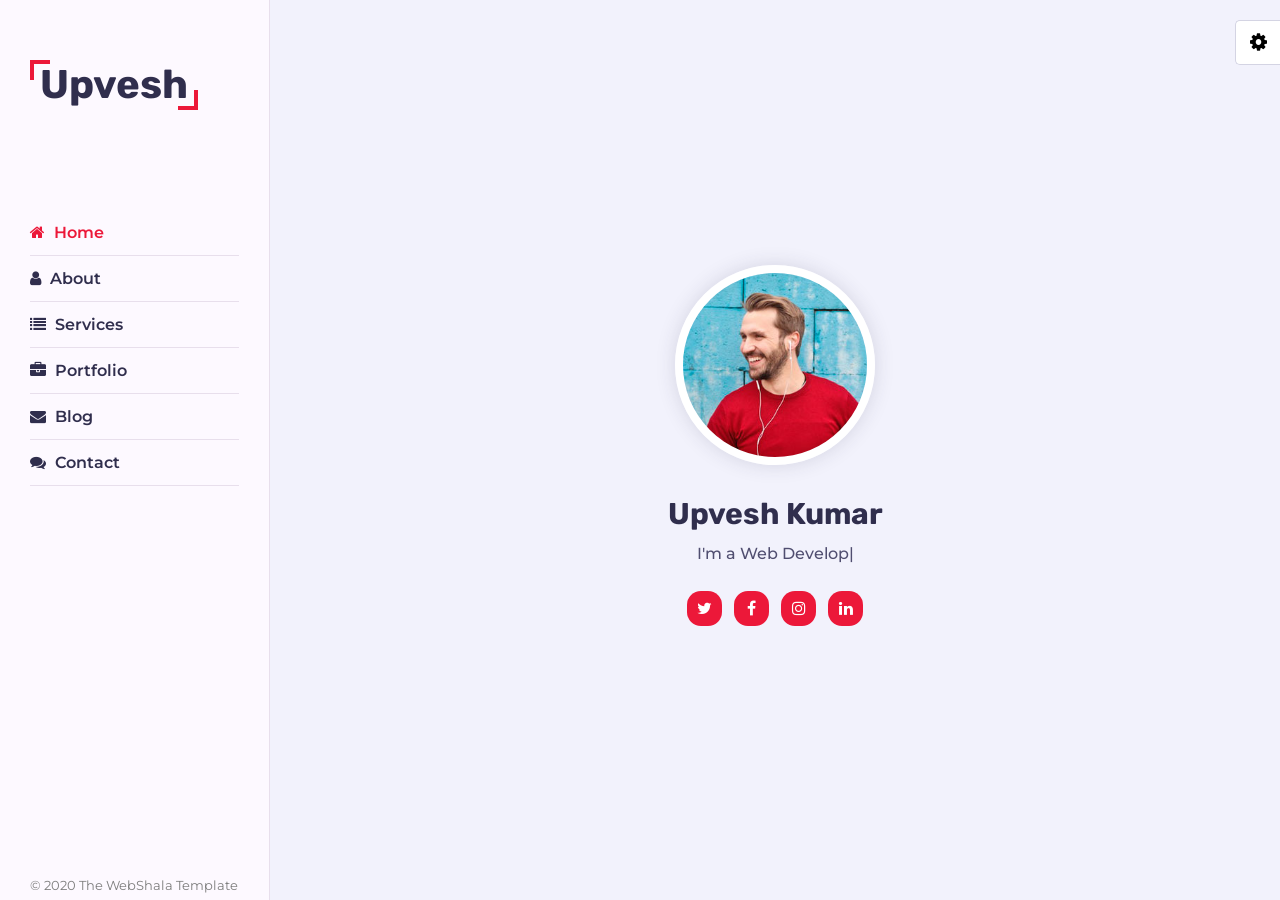
==== index.html @ 9216bc29 "merging in new changes" ====
<!DOCTYPE html>
<html lang="pt-br">

<head>
  <title>Personal Portfolio Template</title>
  <meta charset="utf-8">
  <meta name="viewport" content="width=device-width, initial-scale=1">
  <!-- Template css Files -->
  <link rel="stylesheet" href="css/style.css" type="text/css">

  <!-- Live Style Switcher - Demo Only -->
  <link rel="stylesheet" class="alternate-style" title="pink" href="css/skins/pink.css" type="text/css">
  <link rel="stylesheet" class="alternate-style" title="blue" href="css/skins/blue.css" type="text/css" disabled>
  <link rel="stylesheet" class="alternate-style" title="green" href="css/skins/green.css" type="text/css" disabled>
  <link rel="stylesheet" class="alternate-style" title="orange" href="css/skins/orange.css" type="text/css" disabled>
  <link rel="stylesheet" class="alternate-style" title="yellow" href="css/skins/yellow.css" type="text/css" disabled>
  <link rel="stylesheet" href="css/styleSwitcher.css" type="text/css">
</head>

<body>

  <!-- Preloader -->
  <div class="preloader">
    <div class="loader">

    </div>
  </div>
  <!-- Preloader End -->

  <!-- Main Container -->
  <div class="main-container">
    <!-- Aside -->
    <div class="aside">
      <!-- Nav Toggler Btn -->
      <div class="nav-toggler">
        <span></span>
      </div>
      <div class="aside-inner">
        <!-- Logo -->
        <div class="logo">
          <a href="#">Upvesh</a>
        </div>
        <!-- Nav -->
        <ul class="nav">
          <li><a href="#home" class="active"><i class="fa fa-home"></i> Home</a></li>
          <li><a href="#about"><i class="fa fa-user"></i> About</a></li>
          <li><a href="#services"><i class="fa fa-list"></i> Services</a></li>
          <li><a href="#portfolio"><i class="fa fa-briefcase"></i> Portfolio</a></li>
          <li><a href="#blog"><i class="fa fa-envelope"></i> Blog</a></li>
          <li><a href="#contact"><i class="fa fa-comments"></i> Contact</a></li>
        </ul>
        <!-- Copyright -->
        <div class="copyright-text">
          &copy; 2020 The WebShala Template
        </div>
      </div>
    </div>
    <!-- Aside End -->
    <!-- Main Content -->
    <div class="main-content">

      <!-- Home Section -->
      <section class="home section active" id="home">
        <div class="container">
          <div class="intro">
            <img src="images/about.jpg" alt="profile" class="shadow-dark">
            <h1>Upvesh Kumar</h1>
            <span class="iTyped"></span>
            <div class="social-links">
              <a href="#"><i class="fa fa-twitter"></i></a>
              <a href="#"><i class="fa fa-facebook"></i></a>
              <a href="#"><i class="fa fa-instagram"></i></a>
              <a href="#"><i class="fa fa-linkedin"></i></a>
            </div>
          </div>
        </div>
      </section>
      <!-- Home Section End -->

      <!-- About Section -->
      <section class="about section" id="about">
        <div class="container">
          <div class="row">
            <div class="section-title padd-15">
              <h2>About Me</h2>
            </div>
          </div>
          <div class="row">
            <div class="about-content padd-15">
              <div class="row">
                <div class="about-text padd-15">
                  <h3>I'm Upvesh Kumar and <span>Web Developer</span></h3>
                  <p>Hi! My name is Upvesh Kumar. I am a Web Developer, and I'm very passionate and dedicated
                    to my work. With 10 years experience as a professional Web developer, I have acquired the skills and knowledge necessary to make your project a success. I enjoy every step of the design process, from discussion and collaboration. </p>
                </div>
              </div>
              <div class="row">
                <div class="personal-info padd-15">
                  <div class="row">
                    <div class="info-item padd-15">
                      <p>Birthday : <span>5 June 1992</span></p>
                    </div>
                    <div class="info-item padd-15">
                      <p>Age : <span>28</span></p>
                    </div>
                    <div class="info-item padd-15">
                      <p>Website : <span>www.domain.com</span></p>
                    </div>
                    <div class="info-item padd-15">
                      <p>Email : <span>info@gmail.com</span></p>
                    </div>
                    <div class="info-item padd-15">
                      <p>Degree : <span>M.Tech</span></p>
                    </div>
                    <div class="info-item padd-15">
                      <p>Phone : <span>+91 8800 000 000</span></p>
                    </div>
                    <div class="info-item padd-15">
                      <p>City : <span>Mumbai</span></p>
                    </div>
                    <div class="info-item padd-15">
                      <p>Freelance : <span>Available</span></p>
                    </div>
                  </div>
                  <div class="row">
                    <div class="buttons padd-15">
                      <a href="#" class="btn">Download Cv</a>
                      <a href="#contact" data-section-index="1" class="btn hire-me">Hire me</a>
                    </div>
                  </div>
                </div>
                <div class="skills padd-15">
                  <div class="row">
                    <div class="skill-item padd-15">
                      <h5>Javascript</h5>
                      <div class="progress">
                        <div class="progress-in" style="width: 76%;"></div>
                        <div class="skill-porcent">
                          76%
                        </div>
                      </div>
                    </div>
                    <div class="skill-item padd-15">
                      <h5>Wordpress</h5>
                      <div class="progress">
                        <div class="progress-in" style="width: 90%;"></div>
                        <div class="skill-porcent">
                          90%
                        </div>
                      </div>
                    </div>
                    <div class="skill-item padd-15">
                      <h5>Java</h5>
                      <div class="progress">
                        <div class="progress-in" style="width: 80%;"></div>
                        <div class="skill-porcent">
                          80%
                        </div>
                      </div>
                    </div>
                    <div class="skill-item padd-15">
                      <h5>Bootstrap</h5>
                      <div class="progress">
                        <div class="progress-in" style="width: 60%;"></div>
                        <div class="skill-porcent">
                          60%
                        </div>
                      </div>
                    </div>
                  </div>
                </div>
              </div>

              <div class="row">
                <div class="education padd-15">
                  <h3 class="title">Education</h3>
                  <div class="row">
                    <div class="timeline-box padd-15">
                      <div class="timeline shadow-dark">
                        <!-- timeline Item -->
                        <div class="timeline-item">
                          <div class="circle-dot"></div>
                          <h6 class="timeline-date"><i class="fa fa-calendar"></i> 2013 - 2015</h6>
                          <h4 class="timeline-title">Master In Computer Science</h4>
                          <p class="timeline-text">Lorem ipsum dolor sit amet, consectetur adipiscing elit. Quisque scelerisque diam non
                            nisi semper, et elementum lorem ornare.</p>
                        </div>
                        <!-- timeline Item End -->
                        <!-- timeline Item -->
                        <div class="timeline-item">
                          <div class="circle-dot"></div>
                          <h6 class="timeline-date"><i class="fa fa-calendar"></i> 2011 - 2013</h6>
                          <h4 class="timeline-title">Studied At Delhi University</h4>
                          <p class="timeline-text">Lorem ipsum dolor sit amet, consectetur adipiscing elit. Quisque scelerisque diam non
                            nisi semper, et elementum lorem ornare.</p>
                        </div>
                        <!-- timeline Item End -->
                        <!-- timeline Item -->
                        <div class="timeline-item">
                          <div class="circle-dot"></div>
                          <h6 class="timeline-date"><i class="fa fa-calendar"></i> 2008 - 2011</h6>
                          <h4 class="timeline-title">Bachelor Degree</h4>
                          <p class="timeline-text">Lorem ipsum dolor sit amet, consectetur adipiscing elit. Quisque scelerisque diam non
                            nisi semper, et elementum lorem ornare.</p>
                        </div>
                        <!-- timeline Item End -->
                      </div>
                    </div>
                  </div>
                </div>
                <div class="experience padd-15">
                  <h3 class="title">Experience</h3>
                  <div class="row">
                    <div class="timeline-box padd-15">
                      <div class="timeline shadow-dark">
                        <!-- timeline Item -->
                        <div class="timeline-item">
                          <div class="circle-dot"></div>
                          <h6 class="timeline-date"><i class="fa fa-calendar"></i> 2013 - 2015</h6>
                          <h4 class="timeline-title">Backend Developer</h4>
                          <p class="timeline-text">Lorem ipsum dolor sit amet, consectetur adipiscing elit. Quisque scelerisque diam non
                            nisi semper, et elementum lorem ornare.</p>
                        </div>
                        <!-- timeline Item End -->
                        <!-- timeline Item -->
                        <div class="timeline-item">
                          <div class="circle-dot"></div>
                          <h6 class="timeline-date"><i class="fa fa-calendar"></i> 2011 - 2013</h6>
                          <h4 class="timeline-title">Frontend Developer</h4>
                          <p class="timeline-text">Lorem ipsum dolor sit amet, consectetur adipiscing elit. Quisque scelerisque diam non
                            nisi semper, et elementum lorem ornare.</p>
                        </div>
                        <!-- timeline Item End -->
                        <!-- timeline Item -->
                        <div class="timeline-item">
                          <div class="circle-dot"></div>
                          <h6 class="timeline-date"><i class="fa fa-calendar"></i> 2008 - 2011</h6>
                          <h4 class="timeline-title">Graphic Designer</h4>
                          <p class="timeline-text">Lorem ipsum dolor sit amet, consectetur adipiscing elit. Quisque scelerisque diam non
                            nisi semper, et elementum lorem ornare.</p>
                        </div>
                        <!-- timeline Item End -->
                      </div>
                    </div>
                  </div>
                </div>
              </div>

            </div>
          </div>
        </div>
      </section>
      <!-- About Section End -->

      <!-- Service Section -->
      <section class="service section" id="services">
        <div class="container">
          <div class="row">
            <div class="section-title padd-15">
              <h2>Services</h2>
            </div>
          </div>
          <div class="row">
            <!-- Service item -->
            <div class="service-item padd-15">
              <div class="service-item-inner">
                <div class="icon"><i class="fa fa-laptop"></i></div>
                <h4>Web Design</h4>
                <p>Lorem Ipsum is simply dummy text of the printing and typesetting industry Lorem Ipsum.</p>
              </div>
            </div>
            <!-- Service item End -->
            <!-- Service item -->
            <div class="service-item padd-15">
              <div class="service-item-inner">
                <div class="icon"><i class="fa fa-photo"></i></div>
                <h4>Photography</h4>
                <p>Lorem Ipsum is simply dummy text of the printing and typesetting industry Lorem Ipsum.</p>
              </div>
            </div>
            <!-- Service item End -->
            <!-- Service item -->
            <div class="service-item padd-15">
              <div class="service-item-inner">
                <div class="icon"><i class="fa fa-code"></i></div>
                <h4>Web Development</h4>
                <p>Lorem Ipsum is simply dummy text of the printing and typesetting industry Lorem Ipsum.</p>
              </div>
            </div>
            <!-- Service item End -->
            <!-- Service item -->
            <div class="service-item padd-15">
              <div class="service-item-inner">
                <div class="icon"><i class="fa fa-film"></i></div>
                <h4>Video Editing</h4>
                <p>Lorem Ipsum is simply dummy text of the printing and typesetting industry Lorem Ipsum.</p>
              </div>
            </div>
            <!-- Service item End -->
            <!-- Service item -->
            <div class="service-item padd-15">
              <div class="service-item-inner">
                <div class="icon"><i class="fa fa-rocket"></i></div>
                <h4>Seo Optimization</h4>
                <p>Lorem Ipsum is simply dummy text of the printing and typesetting industry Lorem Ipsum.</p>
              </div>
            </div>
            <!-- Service Item End -->
            <!-- Service Item -->
            <div class="service-item padd-15">
              <div class="service-item-inner">
                <div class="icon"><i class="fa fa-paint-brush"></i></div>
                <h4>Logo Design</h4>
                <p>Lorem Ipsum is simply dummy text of the printing and typesetting industry Lorem Ipsum.</p>
              </div>
            </div>
            <!-- Service item End -->
          </div>
        </div>
      </section>
      <!-- Service Section End -->

      <!-- Portfolio Section -->
      <section class="portfolio section" id="portfolio">
        <div class="container">
          <div class="row">
            <div class="section-title padd-15">
              <h2>Portfolio</h2>
            </div>
          </div>
          <div class="row">
            <div class="portfolio-filter padd-15">
              <button type="button" class="active" data-filter="all">All</button>
              <button type="button" data-filter="web-design">Web Design</button>
              <button type="button" data-filter="photography">Photography</button>
              <button type="button" data-filter="wordpress">Wordpress</button>
            </div>
          </div>
          <div class="row">
            <!-- Portfolio Item -->
            <div class="portfolio-item padd-15" data-category="web-design">
              <div class="portfolio-item-inner shadow-dark">
                <div class="portfolio-img">
                  <img src="images/portfolio/1.jpg" alt="Web Design">
                </div>
                <div class="portfolio-info">
                  <h4>Web Design</h4>
                  <div class="icon">
                    <i class="fa fa-search"></i>
                  </div>
                </div>
              </div>
            </div>
            <!-- Portfolio Item End -->
            <!-- Portfolio Item -->
            <div class="portfolio-item padd-15" data-category="photography">
              <div class="portfolio-item-inner shadow-dark">
                <div class="portfolio-img">
                  <img src="images/portfolio/2.jpg" alt="Photography">
                </div>
                <div class="portfolio-info">
                  <h4>Photography</h4>
                  <div class="icon">
                    <i class="fa fa-search"></i>
                  </div>
                </div>
              </div>
            </div>
            <!-- Portfolio Item End -->
            <!-- Portfolio Item -->
            <div class="portfolio-item padd-15" data-category="wordpress">
              <div class="portfolio-item-inner shadow-dark">
                <div class="portfolio-img">
                  <img src="images/portfolio/3.jpg" alt="Wordpress">
                </div>
                <div class="portfolio-info">
                  <h4>Wordpress</h4>
                  <div class="icon">
                    <i class="fa fa-search"></i>
                  </div>
                </div>
              </div>
            </div>
            <!-- Portfolio Item End -->
            <!-- Portfolio Item -->
            <div class="portfolio-item padd-15" data-category="web-design">
              <div class="portfolio-item-inner shadow-dark">
                <div class="portfolio-img">
                  <img src="images/portfolio/4.jpg" alt="portfolio">
                </div>
                <div class="portfolio-info">
                  <h4>Web Design</h4>
                  <div class="icon">
                    <i class="fa fa-search"></i>
                  </div>
                </div>
              </div>
            </div>
            <!-- Portfolio Item End -->
            <!-- Portfolio Item -->
            <div class="portfolio-item padd-15" data-category="wordpress">
              <div class="portfolio-item-inner shadow-dark">
                <div class="portfolio-img">
                  <img src="images/portfolio/5.jpg" alt="Wordpress">
                </div>
                <div class="portfolio-info">
                  <h4>Wordpress</h4>
                  <div class="icon">
                    <i class="fa fa-search"></i>
                  </div>
                </div>
              </div>
            </div>
            <!-- Portfolio Item End -->
            <!-- Portfolio Item -->
            <div class="portfolio-item padd-15" data-category="photography">
              <div class="portfolio-item-inner shadow-dark">
                <div class="portfolio-img">
                  <img src="images/portfolio/6.jpg" alt="Wordpress">
                </div>
                <div class="portfolio-info">
                  <h4>Photography</h4>
                  <div class="icon">
                    <i class="fa fa-search"></i>
                  </div>
                </div>
              </div>
            </div>
            <!-- Portfolio Item End -->
          </div>
        </div>
      </section>
      <!-- Portfolio Section End -->

      <!-- Blog Section -->
      <section class="blog section" id="blog">
        <div class="container">
          <div class="row">
            <div class="section-title padd-15">
              <h2>Latest Blog</h2>
            </div>
          </div>
          <div class="row">
            <!-- Blog Item -->
            <div class="blog-item padd-15">
              <div class="blog-item-inner shadow-dark">
                <div class="blog-img">
                  <img src="images/blog/1.jpg" alt="">
                  <div class="blog-date">
                    4 jun 2020
                  </div>
                </div>
                <div class="blog-info">
                  <h4 class="blog-title">Responsive Web Design</h4>
                  <p class="blog-description">Lorem ipsum dolor sit amet, consectetur adipisicing elit. Dolore, porro rem quod illo
                    quam, eum alias id, repellendus magni, quas.</p>
                  <p class="blog-tags">Tags : <a href="#">Html</a> , <a href="#">css</a></p>
                </div>
              </div>
            </div>
            <!-- Blog Item End -->
            <!-- Blog Item -->
            <div class="blog-item padd-15">
              <div class="blog-item-inner shadow-dark">
                <div class="blog-img">
                  <img src="images/blog/2.jpg" alt="">
                  <div class="blog-date">
                    4 jun 2020
                  </div>
                </div>
                <div class="blog-info">
                  <h4 class="blog-title">Creative Slideshow</h4>
                  <p class="blog-description">Lorem ipsum dolor sit amet, consectetur adipisicing elit. Dolore, porro rem quod illo
                    quam, eum alias id, repellendus magni, quas.</p>
                  <p class="blog-tags">Tags : <a href="#">Html</a> , <a href="#">Javascript</a></p>
                </div>
              </div>
            </div>
            <!-- Blog Item End -->
            <!-- Blog Item -->
            <div class="blog-item padd-15">
              <div class="blog-item-inner shadow-dark">
                <div class="blog-img">
                  <img src="images/blog/3.jpg" alt="">
                  <div class="blog-date">
                    4 jun 2020
                  </div>
                </div>
                <div class="blog-info">
                  <h4 class="blog-title">Image Gallery Lightbox</h4>
                  <p class="blog-description">Lorem ipsum dolor sit amet, consectetur adipisicing elit. Dolore, porro rem quod illo
                    quam, eum alias id, repellendus magni, quas.</p>
                  <p class="blog-tags">Tags : <a href="#">Javascript</a></p>
                </div>
              </div>
            </div>
            <!-- Blog Item End -->
          </div>
        </div>
      </section>
      <!-- Blog Section End -->

      <!-- Contact Section -->
      <section class="contact section" id="contact">
        <div class="container">
          <div class="row">
            <div class="section-title padd-15">
              <h2>Contact Me</h2>
            </div>
          </div>
          <div class="row">
            <!-- contact-info-item  -->
            <div class="contact-info-item padd-15">
              <div class="icon">
                <i class="fa fa-phone"></i>
                <h4>Call Us On</h4>
                <p>+91 8800 000 000</p>
              </div>
            </div>
            <!-- contact-info-item end -->
            <!-- contact-info-item  -->
            <div class="contact-info-item padd-15">
              <div class="icon">
                <i class="fa fa-map-marker"></i>
                <h4>Office</h4>
                <p>44 Street, New Delhi, India</p>
              </div>
            </div>
            <!-- contact-info-item end -->
            <!-- contact-info-item  -->
            <div class="contact-info-item padd-15">
              <div class="icon">
                <i class="fa fa-envelope"></i>
                <h4>Email</h4>
                <p>info@gmail.com</p>
              </div>
            </div>
            <!-- contact-info-item end -->
          </div>

          <!-- Contact Form -->
          <div class="row">
            <form action="#" class="contact-form padd-15">
              <div class="row">
                <div class="form-item col-6 padd-15">
                  <div class="form-group">
                    <input type="text" name="" class="form-control" placeholder="Name*">
                  </div>
                </div>
                <div class="form-item col-6 padd-15">
                  <div class="form-group">
                    <input type="email" name="" class="form-control" placeholder="Email*">
                  </div>
                </div>
              </div>
              <div class="row">
                <div class="form-item col-12 padd-15">
                  <div class="form-group">
                    <input type="text" name="" class="form-control" placeholder="Subject*">
                  </div>
                </div>
              </div>
              <div class="row">
                <div class="form-item col-12 padd-15">
                  <div class="form-group">
                    <textarea class="form-control" name="" placeholder="Your Message..."></textarea>
                  </div>
                </div>
              </div>
              <div class="row">
                <div class="col-12 padd-15">
                  <button type="submit" class="btn">Send Message</button>
                </div>
              </div>
            </form>
          </div>
          <!-- Contact Form End -->
        </div>
      </section>
      <!-- Contact Section End -->

    </div>
    <!-- Main Content End -->
  </div>
  <!-- Main Container End -->

  <!-- Lightbox -->
  <div class="lightbox">
    <div class="lightbox-content">
      <div class="lightbox-close">&times;</div>
      <img src="" alt="" onclick="nextItem()" class="lightbox-img">
      <div class="lightbox-caption">
        <div class="caption-text"></div>
        <div class="caption-counter"></div>
      </div>
    </div>
    <div class="lightbox-controls">
      <div class="prev-item" onclick="prevItem()"><i class="fa fa-angle-left"></i></div>
      <div class="next-item" onclick="nextItem()"><i class="fa fa-angle-right"></i></div>
    </div>
  </div>
  <!-- Lightbox End -->

  <!-- Live Style Switcher - Demo Only -->
  <div class="style-switcher">
    <div class="toggle-style-switcher">
      <i class="fa fa-cog fa-spin"></i>
    </div>
    <h5>Style Switcher</h5>
    <ul>
      <li><a href="javascript:void(0);" title="pink" style="background-color: #ec1839;" onclick="setActiveStyle('pink')"></a></li>
      <li><a href="javascript:void(0);" title="blue" style="background-color: #2196f3;" onclick="setActiveStyle('blue')"></a></li>
      <li><a href="javascript:void(0);" title="orange" style="background-color: #fa5b0f;" onclick="setActiveStyle('orange')"></a></li>
      <li><a href="javascript:void(0);" title="yellow" style="background-color: #ffb400;" onclick="setActiveStyle('yellow')"></a></li>
      <li><a href="javascript:void(0);" title="green" style="background-color: #72b626;" onclick="setActiveStyle('green')"></a></li>
    </ul>
    <h5>Body Skin</h5>
    <label>
      <input type="radio" class="body-skin" name="body-skin" value="light" checked="true"> Light
    </label>
    <label>
      <input type="radio" class="body-skin" name="body-skin" value="dark"> Dark
    </label>
  </div>
  <!-- Live Style Switcher - Demo Only End -->

  <!-- Plugins -->
  <script src="js/ityped.min.js"></script>
  <!-- Template js -->
  <script src="js/script.js"></script>
  <!-- Live Style Js - Demo Only -->
  <script src="js/styleSwitcher.js"></script>
</body>

</html>
---- css/style.css ----
/*Font Awesome Free Icon*/
@import url("https://stackpath.bootstrapcdn.com/font-awesome/4.7.0/css/font-awesome.min.css");
/*Google fonts*/
@import url('https://fonts.googleapis.com/css?family=Montserrat:400,500,600,700&display=swap');
@import url('https://fonts.googleapis.com/css?family=Rubik:500,700,900&display=swap');

/* General Style */
body {
    margin: 0;
    line-height: 1.5;
    font-size: 16px;
    font-family: 'Montserrat', sans-serif;
    font-weight: 400;
}

* {
    margin: 0;
    padding: 0;
    outline: none;
    text-decoration: none;
    box-sizing: border-box;
}

::before,
::after {
    box-sizing: border-box;
}

input,
textarea,
select {
    font-family: 'Montserrat', sans-serif;
}

.section {
    background-color: #f2f2fc;
    min-height: 100vh;
    display: block;
    padding: 0 30px;
    position: fixed;
    left: 270px;
    top: 0;
    right: 0;
    bottom: 0;
    z-index: 0;
    overflow-x: hidden;
    overflow-y: auto;
    opacity: 1;
    transition: all 0.3s ease;
    -webkit-transition: all 0.3s ease;
}

.section.active {
    opacity: 1;
    z-index: 2;
    animation: slideSection 1s ease;
    -webkit-animation: slideSection 1s ease;
    -moz-animation: slideSection 1s ease;
    -o-animation: slideSection 1s ease;
}

.section.back-section {
    z-index: 1;
}

@keyframes slideSection {
    0% {
        transform: translateX(100%);
        -webkit-transform: translateX(100%);
        -moz-transform: translateX(100%);
        -o-transform: translateX(100%);
    }

    100% {
        transform: translateX(0%);
        -webkit-transform: translateX(0%);
        -moz-transform: translateX(0%);
        -o-transform: translateX(0%);
    }
}

@-webkit-keyframes slideSection {
    0% {
        transform: translateX(100%);
        -webkit-transform: translateX(100%);
        -moz-transform: translateX(100%);
        -o-transform: translateX(100%);
    }

    100% {
        transform: translateX(0%);
        -webkit-transform: translateX(0%);
        -moz-transform: translateX(0%);
        -o-transform: translateX(0%);
    }
}

@-moz-keyframes slideSection {
    0% {
        transform: translateX(100%);
        -webkit-transform: translateX(100%);
        -moz-transform: translateX(100%);
        -o-transform: translateX(100%);
    }

    100% {
        transform: translateX(0%);
        -webkit-transform: translateX(0%);
        -moz-transform: translateX(0%);
        -o-transform: translateX(0%);
    }
}

@-o-keyframes slideSection {
    0% {
        transform: translateX(100%);
        -webkit-transform: translateX(100%);
        -moz-transform: translateX(100%);
        -o-transform: translateX(100%);
    }

    100% {
        transform: translateX(0%);
        -webkit-transform: translateX(0%);
        -moz-transform: translateX(0%);
        -o-transform: translateX(0%);
    }
}

.section .container {
    padding-top: 60px;
    padding-bottom: 70px;
}

.section-title {
    -ms-flex: 0 0 100%;
    flex: 0 0 100%;
    max-width: 100%;
    margin-bottom: 60px;
}

.section-title h2 {
    font-size: 40px;
    color: #302e4d;
    font-family: 'Rubik', sans-serif;
    font-weight: 700;
    margin: 0;
    position: relative;
}

.section-title h2::before {
    content: '';
    height: 4px;
    width: 50px;
    position: absolute;
    top: 100%;
    left: 0;
}

.section-title h2::after {
    content: '';
    height: 4px;
    width: 25px;
    position: absolute;
    top: 100%;
    left: 0;
    margin-top: 8px;
}

.row {
    display: -ms-flexbox;
    display: flex;
    -ms-flex-wrap: wrap;
    flex-wrap: wrap;
    margin-right: -15px;
    margin-left: -15px;
    position: relative;
}

.padd-15 {
    padding-left: 15px;
    padding-right: 15px;
}

.container {
    max-width: 1100px;
    width: 100%;
    margin: auto;
}

.shadow-dark {
    -webkit-box-shadow: 0 0 20px rgba(48, 46, 77, 0.15);
    box-shadow: 0 0 20px rgba(48, 46, 77, 0.15);
}

.btn {
    font-size: 16px;
    font-family: 'Rubik', sans-serif;
    font-weight: 500;
    padding: 12px 35px;
    color: #ffffff;
    border-radius: 40px;
    transition: all 0.3s ease;
    -webkit-transition: all 0.3s ease;
    display: inline-block;
    white-space: nowrap;
    border: none;
    cursor: pointer;
}

.btn:hover {
    -webkit-transform: scale(1.05);
    transform: scale(1.05);
}

.hidden {
    display: none !important;
}

/* Preloader */
.preloader {
    background-color: #222222;
    position: fixed;
    left: 0;
    top: 0;
    height: 100%;
    width: 100%;
    z-index: 150;
    display: flex;
    display: -ms-flexbox;
    -ms-flex-align: center;
    -ms-flex-pack: center;
    align-items: center;
    justify-content: center;
    transition: all 1s ease;
    -webkit-transition: all 1s ease;
}

.preloader.opacity-0 {
    opacity: 0;
}

.preloader .loader {
    height: 40px;
    width: 40px;
    border: 4px solid #e3e3e3;
    border-radius: 50%;
    border-top: 4px solid transparent;
    border-bottom: 4px solid transparent;
    animation: spin 2s linear infinite;
    -webkit-animation: spin 2s linear infinite;
}

@keyframes spin {
    0% {
        transform: rotate(0deg);
        -webkit-transform: rotate(0deg);
    }

    100% {
        transform: rotate(360deg);
        -webkit-transform: rotate(360deg);
    }
}

@-webkit-keyframes spin {
    0% {
        transform: rotate(0deg);
        -webkit-transform: rotate(0deg);
    }

    100% {
        transform: rotate(360deg);
        -webkit-transform: rotate(360deg);
    }
}

/* Aside */

.aside {
    width: 270px;
    background-color: #fdf9ff;
    position: fixed;
    height: 100%;
    left: 0;
    top: 0;
    z-index: 11;
    border-right: 1px solid #e8dfec;
    /* padding: 30px; */
    transition: all 0.3s ease;
    -webkit-transition: all 0.3s ease;
    /* overflow-y: auto; */
}

.aside .aside-inner {
    position: absolute;
    left: 0;
    top: 0;
    width: 100%;
    height: 100%;
    padding: 30px;
    overflow-y: auto;
}

.aside .logo {
    padding: 30px 0;
}

.aside .logo a {
    font-size: 40px;
    color: #302e4d;
    font-family: 'Rubik', sans-serif;
    font-weight: 700;
    text-decoration: none;
    display: inline-block;
    position: relative;
    padding: 0 10px;
    line-height: 50px;
}

.aside .logo a::before {
    content: '';
    height: 20px;
    width: 20px;
    position: absolute;
    top: 0;
    left: 0;
}

.aside .logo a::after {
    content: '';
    height: 20px;
    width: 20px;
    position: absolute;
    bottom: 0;
    right: 0;
}

.aside .nav-toggler {
    height: 40px;
    width: 45px;
    border: 1px solid #d4d4e3;
    cursor: pointer;
    position: fixed;
    left: 300px;
    top: 20px;
    z-index: 11;
    border-radius: 5px;
    background-color: #fdf9ff;
    /* display: -ms-flexbox;
    display: flex; */
    display: none;
    -ms-flex-align: center;
    align-items: center;
    justify-content: center;
    -ms-flex-pack: center;
    transition: all 0.3s ease;
    -webkit-transition: all 0.3s ease;
}

.aside .nav-toggler span {
    height: 2px;
    width: 18px;
    display: inline-block;
    position: relative;
}

.aside .nav-toggler.open span {
    background-color: transparent;
}

.aside .nav-toggler span::before {
    content: '';
    height: 2px;
    width: 18px;
    position: absolute;
    top: -6px;
    left: 0;
}

.aside .nav-toggler.open span::before {
    transform: rotate(45deg);
    -webkit-transform: rotate(45deg);
    top: 0px;
}

.aside .nav-toggler span::after {
    content: '';
    height: 2px;
    width: 18px;
    position: absolute;
    top: 6px;
    left: 0;
}

.aside .nav-toggler.open span::after {
    transform: rotate(-45deg);
    -webkit-transform: rotate(-45deg);
    top: 0px;
}

.aside .nav {
    list-style: none;
    margin: 70px 0;
    padding: 0;
}

.aside .nav li {
    display: block;
}

.aside .nav li a {
    font-size: 16px;
    font-weight: 600;
    color: #302e4d;
    text-decoration: none;
    line-height: 45px;
    display: block;
    border-bottom: 1px solid #e8dfec;
    -webkit-transition: all 0.3s ease;
    transition: all 0.3s ease;
    text-transform: capitalize;
}

.aside .nav li a:not(.active):hover {
    padding-left: 5px;
}

.aside .nav li a .fa {
    margin-right: 5px;
}

.aside .copyright-text {
    position: absolute;
    bottom: 5px;
    font-size: 13px;
    color: #7d7d7d;
}

/* Home Section */

.home {
    min-height: 100vh;
    display: -ms-flexbox;
    display: flex;
}

.home .intro {
    text-align: center;
}

.home .intro img {
    height: 200px;
    width: 200px;
    border-radius: 50%;
    display: inline-block;
    border: 8px solid #ffffff;
}

.home .intro h1 {
    font-size: 30px;
    color: #302e4d;
    font-family: 'Rubik', sans-serif;
    font-weight: 700;
    margin: 20px 0 5px;
}

.home .intro span {
    font-size: 16px;
    font-weight: 500;
    margin: 0;
    line-height: 22px;
    color: #504e70;

}

.home .intro .social-links {
    margin-top: 25px;
}

.home .intro .social-links a {
    height: 35px;
    width: 35px;
    display: inline-block;
    text-align: center;
    line-height: 35px;
    color: #ffffff;
    margin: 0 4px;
    border-radius: 40%;
    text-decoration: none;
    -webkit-transition: all 0.3s ease;
    transition: all 0.3s ease;
}

.home .intro .social-links a:hover {
    -webkit-transform: scale(1.1);
    transform: scale(1.1);
}

.ityped-cursor {
    /* font-size: 2.2rem; */
    opacity: 1;
    -webkit-animation: blink 0.3s infinite;
    -moz-animation: blink 0.3s infinite;
    animation: blink 0.3s infinite;
    animation-direction: alternate;
}

@keyframes blink {
    100% {
        opacity: 0;
    }
}

@-webkit-keyframes blink {
    100% {
        opacity: 0;
    }
}

@-moz-keyframes blink {
    100% {
        opacity: 0;
    }
}

/* About Section */

.about .about-content {
    -ms-flex: 0 0 100%;
    flex: 0 0 100%;
    max-width: 100%;
}

.about .about-content .about-text {
    -ms-flex: 0 0 100%;
    flex: 0 0 100%;
    max-width: 100%;
}

.about .about-content .about-text h3 {
    font-size: 24px;
    margin-bottom: 15px;
    font-weight: 700;
    color: #302e4d;
}

.about .about-content .about-text p {
    font-size: 16px;
    line-height: 25px;
    color: #020203;
    margin: 0;
}

.about .about-content .personal-info {
    -ms-flex: 0 0 60%;
    flex: 0 0 60%;
    max-width: 60%;
    margin-top: 40px;
}

.about .about-content .personal-info .info-item {
    -ms-flex: 0 0 50%;
    flex: 0 0 50%;
    max-width: 50%;
}

.about .about-content .personal-info .info-item p {
    font-weight: 600;
    padding: 10px 0;
    font-size: 16px;
    margin: 0;
    color: #302e4d;
    border-bottom: 1px solid #e8dfec;
}

.about .about-content .personal-info .info-item p span {
    font-weight: 400;
    color: #504e70;
    margin-left: 4px;
    display: inline-block;
}

.about .about-content .personal-info .buttons {
    margin-top: 30px;
}

.about .about-content .personal-info .buttons .btn {
    margin-right: 15px;
    margin-top: 10px;
}

.about .about-content .skills {
    -ms-flex: 0 0 40%;
    flex: 0 0 40%;
    max-width: 40%;
    margin-top: 40px;
}

.about .about-content .skills .skill-item {
    -ms-flex: 0 0 100%;
    flex: 0 0 100%;
    max-width: 100%;
}

.about .about-content .skills .skill-item h5 {
    line-height: 40px;
    font-weight: 600;
    font-size: 16px;
    color: #302e4d;
    text-transform: capitalize;
    margin: 0;
}

.about .about-content .skills .skill-item {
    margin-bottom: 30px;
}

.about .about-content .skills .skill-item .progress {
    background-color: #e3e3e3;
    height: 8px;
    border-radius: 4px;
    width: 100%;
    position: relative;
}

.about .about-content .skills .skill-item .progress .progress-in {
    position: absolute;
    left: 0;
    top: 0;
    height: 100%;
    border-radius: 4px;
}

.about .about-content .skills .skill-item .skill-porcent {
    line-height: 40px;
    position: absolute;
    right: 0;
    top: -40px;
    font-weight: 400;
    color: #302e4d;
}

.about .about-content .education {
    -ms-flex: 0 0 50%;
    flex: 0 0 50%;
    max-width: 50%;
    margin-top: 30px;
}

.about .about-content .experience {
    -ms-flex: 0 0 50%;
    flex: 0 0 50%;
    max-width: 50%;
    margin-top: 30px;
}

.about .about-content h3.title {
    font-size: 24px;
    margin-bottom: 30px;
    font-weight: 700;
    color: #302e4d;
}

.about .about-content .timeline {
    background-color: #fdf9ff;
    padding: 30px 15px;
    border: 1px solid #d4d4e3;
    border-radius: 10px;
    position: relative;
    width: 100%;
}

.about .about-content .timeline .timeline-item {
    position: relative;
    padding-left: 37px;
    padding-bottom: 50px;
}

.about .about-content .timeline .timeline-item::before {
    content: '';
    width: 1px;
    position: absolute;
    height: 100%;
    left: 7px;
    top: 0;
}

.about .about-content .timeline .timeline-item:last-child {
    padding-bottom: 0px;
}

.about .about-content .timeline-box {
    -ms-flex: 0 0 100%;
    flex: 0 0 100%;
    max-width: 100%;
}

.about .about-content .timeline .circle-dot {
    position: absolute;
    left: 0;
    top: 0px;
    height: 15px;
    width: 15px;
    left: 0px;
    border-radius: 50%;
}

.about .about-content .timeline .timeline-date {
    font-size: 14px;
    font-weight: 400;
    color: #504e70;
    margin-bottom: 12px;
}

.about .about-content .timeline .timeline-date .fa {
    margin-right: 5px;
}

.about .about-content .timeline .timeline-title {
    font-weight: 700;
    font-size: 18px;
    margin-bottom: 15px;
    text-transform: capitalize;
    color: #302e4d;
}

.about .about-content .timeline .timeline-text {
    font-size: 16px;
    line-height: 25px;
    color: #504e70;
    margin: 0;
}

/* Services Section */

.service .container {
    padding-bottom: 40px;
}

.service .service-item {
    flex: 0 0 33.33%;
    -ms-flex: 0 0 33.33%;
    max-width: 33.33%;
    margin-bottom: 30px;
    display: -ms-flexbox;
    display: flex;
}

.service .service-item .service-item-inner {
    background-color: #fdf9ff;
    border: 1px solid #d4d4e3;
    border-radius: 10px;
    padding: 30px 15px;
    text-align: center;
    transition: all 0.3s ease;
    -webkit-transition: all 0.3s ease;
}

.service .service-item .service-item-inner:hover {
    -webkit-box-shadow: 0 0 20px rgba(48, 46, 77, 0.15);
    box-shadow: 0 0 20px rgba(48, 46, 77, 0.15);
}

.service .service-item .service-item-inner .icon {
    height: 60px;
    width: 60px;
    display: block;
    margin: 0 auto 30px;
    text-align: center;
    border-radius: 50%;
    transition: all 0.3s ease;
    -webkit-transition: all 0.3s ease;
}

.service .service-item .service-item-inner .icon .fa {
    font-size: 40px;
    line-height: 60px;
    transition: all 0.3s ease;
    -webkit-transition: all 0.3s ease;
}

.service .service-item .service-item-inner:hover .icon .fa {
    font-size: 25px;
    color: #ffffff;
}

.service .service-item .service-item-inner h4 {
    font-size: 18px;
    margin-bottom: 15px;
    color: #302e4d;
    font-weight: 700;
    text-transform: capitalize;
}

.service .service-item .service-item-inner p {
    font-size: 16px;
    color: #504e70;
    line-height: 25px;
    margin: 0;
}

/* Portfolio Section */

.portfolio .container {
    padding-bottom: 40px;
}

.portfolio .portfolio-filter {
    flex: 0 0 100%;
    -ms-flex: 0 0 100%;
    max-width: 100%;
    text-align: center;
    margin-bottom: 40px;
}

.portfolio .portfolio-filter button {
    border: none;
    background-color: transparent;
    font-size: 18px;
    font-weight: 700;
    text-transform: capitalize;
    margin: 0 10px;
    color: #302e4d;
    cursor: pointer;
    border-bottom: 2px solid transparent;
    white-space: nowrap;
    padding-bottom: 2px;
    transition: all 0.3s ease;
    -webkit-transition: all 0.3s ease;
}

.portfolio .portfolio-item {
    flex: 0 0 33.33%;
    -ms-flex: 0 0 33.33%;
    max-width: 33.33%;
    margin-bottom: 30px;
}

.portfolio .portfolio-item.hide {
    display: none;
}

.portfolio .portfolio-item.show {
    display: block;
    animation: showItem 0.5s ease;
}

@keyframes showItem {
    0% {
        transform: scale(0.8);
        -webkit-transform: scale(0.8);
    }

    100% {
        transform: scale(1);
        -webkit-transform: scale(1);
    }
}

@-webkit-keyframes showItem {
    0% {
        transform: scale(0.8);
        -webkit-transform: scale(0.8);
        opacity: 0;
    }

    100% {
        transform: scale(1);
        -webkit-transform: scale(1);
        opacity: 1;
    }
}

.portfolio .portfolio-item-inner {
    border: 6px solid #fdf9ff;
    border-radius: 10px;
    overflow: hidden;
    cursor: pointer;
    position: relative;
}

.portfolio .portfolio-item-inner .portfolio-img img {
    width: 100%;
    display: block;
}

.portfolio .portfolio-item .portfolio-info {
    position: absolute;
    top: 0;
    left: 0;
    background-color: rgba(0, 0, 0, 0.8);
    height: 100%;
    width: 100%;
    z-index: 1;
    padding: 30px;
    opacity: 0;
    transition: all 0.3s ease;
    -webkit-transition: all 0.3s ease;
}

.portfolio .portfolio-item-inner:hover .portfolio-info {
    opacity: 1;
}

.portfolio .portfolio-item .portfolio-info h4 {
    font-size: 18px;
    font-weight: 700;
    color: #ffffff;
    text-transform: capitalize;
    transition: all 0.3s ease;
    -webkit-transition: all 0.3s ease;
    transform: translate(-20px);
    -webkit-transform: translate(-20px);
    opacity: 0;
}

.portfolio .portfolio-item-inner:hover .portfolio-info h4 {
    transform: translate(0px);
    -webkit-transform: translate(0px);
    opacity: 1;
}

.portfolio .portfolio-item .portfolio-info .icon {
    height: 40px;
    width: 40px;
    background-color: #ffffff;
    text-align: center;
    border-radius: 50%;
    position: absolute;
    right: 30px;
    bottom: 30px;
    transition: all 0.3s ease;
    -webkit-transition: all 0.3s ease;
    transform: translate(20px);
    -webkit-transform: translate(20px);
    opacity: 0;
}

.portfolio .portfolio-item-inner:hover .portfolio-info .icon {
    transform: translate(0px);
    -webkit-transform: translate(0px);
    opacity: 1;
}

.portfolio .portfolio-item .portfolio-info .icon .fa {
    line-height: 40px;
}

/* Lightbox */

.lightbox {
    position: fixed;
    left: 0;
    top: 0;
    width: 100%;
    height: 100%;
    background-color: rgba(0, 0, 0, 0.6);
    z-index: 100;
    display: none;
    align-items: center;
    -ms-flex-align: center;
    -ms-flex-pack: center;
    justify-content: center;
    cursor: zoom-out;
    padding: 30px;
}

.lightbox.open {
    display: flex;
    display: -ms-flexbox;
}

.lightbox .lightbox-content img {
    height: auto;
    width: auto;
    max-width: 100%;
    max-height: 500px;
    cursor: pointer;
    display: block;
    padding: 40px 0 30px;
}

.lightbox.open .lightbox-content {
    animation: lightboxImage .5s ease;
}

@keyframes lightboxImage {
    0% {
        transform: scale(0.8);
        -webkit-transform: scale(0.8);
    }

    100% {
        transform: scale(1);
        -webkit-transform: scale(1);
    }
}

@-webkit-keyframes lightboxImage {
    0% {
        transform: scale(0.8);
        -webkit-transform: scale(0.8);
    }

    100% {
        transform: scale(1);
        -webkit-transform: scale(1);
    }
}

.lightbox .lightbox-content {
    position: relative;
}

.lightbox .lightbox-content .lightbox-caption {
    position: absolute;
    bottom: 0;
    left: 0;
    width: 100%;
    display: -ms-flexbox;
    display: flex;
    -ms-flex-pack: space-between;
    justify-content: space-between;
    font-size: 16px;
    color: #ffffff;
    font-weight: 400;
    z-index: -1;
}

.lightbox .lightbox-content .lightbox-close {
    position: absolute;
    height: 40px;
    width: 40px;
    top: 0px;
    right: 0px;
    font-size: 32px;
    text-align: right;
    color: #ffffff;
    line-height: 40px;
    cursor: pointer;
}

.lightbox .lightbox-controls .prev-item,
.lightbox .lightbox-controls .next-item {
    position: absolute;
    height: 40px;
    width: 40px;
    background-color: #ffffff;
    text-align: center;
    border-radius: 50%;
    cursor: pointer;
    top: 50%;
    margin-top: -20px;
    z-index: 110;
    transition: all 0.3s ease;
    -webkit-transition: all 0.3s ease;
}

.lightbox .lightbox-controls .prev-item:active,
.lightbox .lightbox-controls .next-item:active {
    transform: scale(1.1);
    -webkit-transform: scale(1.1);
}

.lightbox .lightbox-controls .prev-item:hover,
.lightbox .lightbox-controls .next-item:hover {
    transform: scale(1);
    -webkit-transform: scale(1);
}

.lightbox .lightbox-controls .prev-item {
    left: 30px;
}

.lightbox .lightbox-controls .next-item {
    right: 30px;
}

.lightbox .lightbox-controls .prev-item .fa,
.lightbox .lightbox-controls .next-item .fa {
    font-size: 32px;
    line-height: 40px;
}

/* Blog Section */

.blog .container {
    padding-bottom: 40px;
}

.blog .blog-item {
    flex: 0 0 33.33%;
    -ms-flex: 0 0 33.33%;
    max-width: 33.33%;
    margin-bottom: 30px;
}

.blog .blog-item-inner {
    border-radius: 10px;
    overflow: hidden;
    border: 1px solid #d4d4e3;
}

.blog .blog-item-inner .blog-img {
    position: relative;
    overflow: hidden;
}

.blog .blog-item-inner .blog-img img {
    width: 100%;
    display: block;
    transition: all 0.5s ease;
    -webkit-transition: all 0.5s ease;
}

.blog .blog-item-inner:hover .blog-img img {
    transform: scale(1.1);
    -webkit-transform: scale(1.1);
}

.blog .blog-item-inner .blog-img .blog-date {
    position: absolute;
    padding: 4px 10px;
    border-radius: 5px;
    color: #ffffff;
    font-size: 14px;
    font-weight: 600;
    left: 15px;
    bottom: 15px;
}

.blog .blog-item-inner .blog-info {
    padding: 30px 15px;
    background-color: #fdf9ff;
}

.blog .blog-item-inner .blog-info .blog-title {
    font-size: 18px;
    font-weight: 700;
    color: #302e4d;
    text-transform: capitalize;
    margin-bottom: 10px;
}

.blog .blog-item-inner .blog-info .blog-description {
    font-size: 16px;
    line-height: 25px;
    color: #504e70;
    font-weight: 400;
    margin-bottom: 15px;
}

.blog .blog-item-inner .blog-info .blog-tags {
    font-size: 16px;
    line-height: 25px;
    color: #504e70;
    font-weight: 400;
    text-transform: capitalize;
    font-size: 14px;
}

.blog .blog-item-inner .blog-info .blog-tags a {
    text-decoration: none;
    font-weight: 600;
}

/* Contact Section */

.contact .contact-info-item {
    flex: 0 0 33.33%;
    -ms-flex: 0 0 33.33%;
    max-width: 33.33%;
    text-align: center;
    margin-bottom: 40px;
}

.contact .contact-info-item .icon {
    display: inline-block;
}

.contact .contact-info-item .icon .fa {
    font-size: 40px;
}

.contact .contact-info-item h4 {
    font-size: 18px;
    font-weight: 700;
    color: #302e4d;
    text-transform: capitalize;
    margin: 15px 0 5px;
}

.contact .contact-info-item p {
    font-size: 16px;
    line-height: 25px;
    color: #504e70;
    margin: 0;
    font-weight: 400;
}

.contact .contact-form {
    flex: 0 0 100%;
    -ms-flex: 0 0 100%;
    max-width: 100%;
}

.contact .contact-form .col-6 {
    flex: 0 0 50%;
    -ms-flex: 0 0 50%;
    max-width: 50%;
}

.contact .contact-form .col-12 {
    flex: 0 0 100%;
    -ms-flex: 0 0 100%;
    max-width: 100%;
}

.contact .contact-form .form-item {
    margin-bottom: 30px;
}

.contact .contact-form .form-item .form-control {
    width: 100%;
    height: 50px;
    border-radius: 25px;
    border: 1px solid #d4d4e3;
    padding: 10px 25px;
    font-size: 16px;
    color: #504e70;
}

.contact .contact-form .form-item .form-control:focus {
    -webkit-box-shadow: 0 0 20px rgba(48, 46, 77, 0.15);
    box-shadow: 0 0 20px rgba(48, 46, 77, 0.15);
    transition: all 0.3s ease;
    -webkit-transition: all 0.3s ease;
}

.contact .contact-form .form-item textarea.form-control {
    height: 140px;
}

.contact .contact-form .btn {
    height: 50px;
    padding: 0 50px;
}

/* Responsive */

@media(max-width: 1199px) {
    .section .container {
        padding-top: 70px;
    }

    .aside .nav-toggler {
        display: -ms-flexbox;
        display: flex;
        left: 30px;
    }

    .aside .nav-toggler.open {
        left: 300px;
    }

    .aside {
        left: -270px;
    }

    .aside.open {
        left: 0;
    }

    .section {
        left: 0;
    }

    .section.open {
        left: 270px;
    }

    .about .about-content .personal-info .info-item p span {
        display: block;
        margin-left: 0;
    }
}

@media(max-width: 991px) {

    .service .service-item,
    .blog .blog-item,
    .portfolio .portfolio-item {
        flex: 0 0 50%;
        -ms-flex: 0 0 50%;
        max-width: 50%;
    }
}

@media(max-width: 767px) {

    .about .about-content .personal-info,
    .contact .contact-form .col-6,
    .service .service-item,
    .blog .blog-item,
    .about .about-content .skills,
    .about .about-content .education,
    .about .about-content .experience {
        flex: 0 0 100%;
        -ms-flex: 0 0 100%;
        max-width: 100%;
    }

    .portfolio .portfolio-filter button {
        margin-bottom: 10px;
    }
}

@media(max-width: 575px) {

    .portfolio .portfolio-item,
    .contact .contact-info-item {
        flex: 0 0 100%;
        -ms-flex: 0 0 100%;
        max-width: 100%;
    }
}
---- css/skins/pink.css ----
.aside .logo a::before{
    border-top: 4px solid #ec1839;
    border-left: 4px solid #ec1839;
}

.aside .logo a::after{
    border-right: 4px solid #ec1839;
    border-bottom: 4px solid #ec1839;
}

.aside .nav li a:hover, 
body.dark .aside .nav li a:hover,
.blog .blog-item-inner .blog-info .blog-tags a,
.portfolio .portfolio-item .portfolio-info .icon .fa,
.lightbox .lightbox-controls .prev-item .fa,
.contact .contact-info-item .icon .fa,
.lightbox .lightbox-controls .next-item .fa,
.about .about-content .about-text h3 span,
.portfolio .portfolio-filter button.active,
body.dark .portfolio .portfolio-filter button.active,
.service .service-item .service-item-inner .icon .fa,
body.dark .aside .nav li a.active,
.aside .nav li a.active{
    color: #ec1839;
}

.btn,
.service .service-item .service-item-inner:hover .icon,
.about .about-content .timeline .circle-dot,
.blog .blog-item-inner .blog-img .blog-date,
.about .about-content .skills .skill-item .progress .progress-in,
.about .about-content .timeline-item::before,
.aside .nav-toggler span,
.section-title h2::before,
.section-title h2::after,
.aside .nav-toggler span::before,
.aside .nav-toggler span::after,
.home .intro .social-links a{
    background-color: #ec1839;
}

.portfolio .portfolio-filter button.active{
    border-color: #ec1839;
}
---- css/skins/blue.css ----
.aside .logo a::before{
    border-top: 4px solid #2196f3;
    border-left: 4px solid #2196f3;
}

.aside .logo a::after{
    border-right: 4px solid #2196f3;
    border-bottom: 4px solid #2196f3;
}

.aside .nav li a:hover, 
body.dark .aside .nav li a:hover,
.blog .blog-item-inner .blog-info .blog-tags a,
.portfolio .portfolio-item .portfolio-info .icon .fa,
.lightbox .lightbox-controls .prev-item .fa,
.contact .contact-info-item .icon .fa,
.lightbox .lightbox-controls .next-item .fa,
.about .about-content .about-text h3 span,
.portfolio .portfolio-filter button.active,
body.dark .portfolio .portfolio-filter button.active,
.service .service-item .service-item-inner .icon .fa,
body.dark .aside .nav li a.active,
.aside .nav li a.active{
    color: #2196f3;
}

.btn,
.service .service-item .service-item-inner:hover .icon,
.about .about-content .timeline .circle-dot,
.blog .blog-item-inner .blog-img .blog-date,
.about .about-content .skills .skill-item .progress .progress-in,
.about .about-content .timeline-item::before,
.aside .nav-toggler span,
.section-title h2::before,
.section-title h2::after,
.aside .nav-toggler span::before,
.aside .nav-toggler span::after,
.home .intro .social-links a{
    background-color: #2196f3;
}

.portfolio .portfolio-filter button.active{
    border-color: #2196f3;
}
---- css/skins/green.css ----
.aside .logo a::before{
    border-top: 4px solid #72b626;
    border-left: 4px solid #72b626;
}

.aside .logo a::after{
    border-right: 4px solid #72b626;
    border-bottom: 4px solid #72b626;
}

.aside .nav li a:hover, 
body.dark .aside .nav li a:hover,
.blog .blog-item-inner .blog-info .blog-tags a,
.portfolio .portfolio-item .portfolio-info .icon .fa,
.lightbox .lightbox-controls .prev-item .fa,
.contact .contact-info-item .icon .fa,
.lightbox .lightbox-controls .next-item .fa,
.about .about-content .about-text h3 span,
.portfolio .portfolio-filter button.active,
body.dark .portfolio .portfolio-filter button.active,
.service .service-item .service-item-inner .icon .fa,
body.dark .aside .nav li a.active,
.aside .nav li a.active{
    color: #72b626;
}

.btn,
.service .service-item .service-item-inner:hover .icon,
.about .about-content .timeline .circle-dot,
.blog .blog-item-inner .blog-img .blog-date,
.about .about-content .skills .skill-item .progress .progress-in,
.about .about-content .timeline-item::before,
.aside .nav-toggler span,
.section-title h2::before,
.section-title h2::after,
.aside .nav-toggler span::before,
.aside .nav-toggler span::after,
.home .intro .social-links a{
    background-color: #72b626;
}

.portfolio .portfolio-filter button.active{
    border-color: #72b626;
}
---- css/skins/orange.css ----
.aside .logo a::before{
    border-top: 4px solid #fa5b0f;
    border-left: 4px solid #fa5b0f;
}

.aside .logo a::after{
    border-right: 4px solid #fa5b0f;
    border-bottom: 4px solid #fa5b0f;
}

.aside .nav li a:hover, 
body.dark .aside .nav li a:hover,
.blog .blog-item-inner .blog-info .blog-tags a,
.portfolio .portfolio-item .portfolio-info .icon .fa,
.lightbox .lightbox-controls .prev-item .fa,
.contact .contact-info-item .icon .fa,
.lightbox .lightbox-controls .next-item .fa,
.about .about-content .about-text h3 span,
.portfolio .portfolio-filter button.active,
body.dark .portfolio .portfolio-filter button.active,
.service .service-item .service-item-inner .icon .fa,
body.dark .aside .nav li a.active,
.aside .nav li a.active{
    color: #fa5b0f;
}

.btn,
.service .service-item .service-item-inner:hover .icon,
.about .about-content .timeline .circle-dot,
.blog .blog-item-inner .blog-img .blog-date,
.about .about-content .skills .skill-item .progress .progress-in,
.about .about-content .timeline-item::before,
.aside .nav-toggler span,
.section-title h2::before,
.section-title h2::after,
.aside .nav-toggler span::before,
.aside .nav-toggler span::after,
.home .intro .social-links a{
    background-color: #fa5b0f;
}

.portfolio .portfolio-filter button.active{
    border-color: #fa5b0f;
}
---- css/skins/yellow.css ----
.aside .logo a::before{
    border-top: 4px solid #ffb400;
    border-left: 4px solid #ffb400;
}

.aside .logo a::after{
    border-right: 4px solid #ffb400;
    border-bottom: 4px solid #ffb400;
}

body.dark .aside .nav li a:hover, 
.aside .nav li a:hover, 
.blog .blog-item-inner .blog-info .blog-tags a,
.portfolio .portfolio-item .portfolio-info .icon .fa,
.lightbox .lightbox-controls .prev-item .fa,
.contact .contact-info-item .icon .fa,
.lightbox .lightbox-controls .next-item .fa,
.about .about-content .about-text h3 span,
.portfolio .portfolio-filter button.active,
body.dark .portfolio .portfolio-filter button.active,
.service .service-item .service-item-inner .icon .fa,
body.dark .aside .nav li a.active,
.aside .nav li a.active{
    color: #ffb400;
}

.btn,
.service .service-item .service-item-inner:hover .icon,
.about .about-content .timeline .circle-dot,
.blog .blog-item-inner .blog-img .blog-date,
.about .about-content .skills .skill-item .progress .progress-in,
.about .about-content .timeline-item::before,
.aside .nav-toggler span,
.section-title h2::before,
.section-title h2::after,
.aside .nav-toggler span::before,
.aside .nav-toggler span::after,
.home .intro .social-links a{
    background-color: #ffb400;
}

.portfolio .portfolio-filter button.active{
    border-color: #ffb400;
}
---- css/styleSwitcher.css ----
.style-switcher{
    position: fixed;
    top: 20px;
    right: 0;
    z-index: 10;
    background-color: white;
    padding: 15px;
    border: 1px solid #d4d4e3;
    border-right: none;
    border-radius: 0 0 0 5px;
    transform: translateX(100%);
    -webkit-transform: translateX(100%);
    transition: all 0.3s ease;
    -webkit-transition: all 0.3s ease;
}
.style-switcher.open{
    transform: translateX(0%);
    -webkit-transform: translateX(0%);
}
.style-switcher h5{
    font-size: 16px;
    color: #302e4d;
    margin-bottom: 8px;
    padding-bottom: 5px;
    border-bottom: 1px solid #e8dfec;
}
.style-switcher ul{
    margin: 0;
    padding: 0;
    list-style: none;   
    display: block;
    margin-bottom: 5px;
}
.style-switcher ul li{
    display: inline-block;
}
.style-switcher ul li a{
    height: 30px;
    width: 30px;
    display: block;
    border-radius: 50%;
    cursor: pointer;
    text-decoration: none;
    margin-right: 2px;
}
.style-switcher .toggle-style-switcher{
    position: absolute;
    height: 45px;
    width: 45px;
    background-color: #ffffff;
    left: -46px;
    top: -1px;
    border: 1px solid #d4d4e3;
    border-right: none;
    text-align: center;
    cursor: pointer;
    border-radius: 5px 0 0 5px;
}
.style-switcher .toggle-style-switcher .fa{
    font-size: 20px;
    line-height: 43px;
}

/* Dark Body */

body.dark .section{
    background-color: #151515;
}
body.dark .aside,
body.dark .contact .contact-form .form-item .form-control,
body.dark .blog .blog-item-inner .blog-info,
body.dark .service .service-item .service-item-inner,
body.dark .about .about-content .timeline{
    background-color: #222222;
}
body.dark .aside .nav li a,
body.dark .blog .blog-item-inner .blog-info .blog-title,
body.dark .contact .contact-info-item h4,
body.dark .portfolio .portfolio-filter button,
body.dark .service .service-item .service-item-inner h4,
body.dark .about .about-content .timeline .timeline-title,
body.dark .about .about-content .skills .skill-item h5,
body.dark .about .about-content .personal-info .info-item p,
body.dark .about .about-content .about-text h3,
body.dark .home .intro h1,
body.dark .about .about-content h3.title,
body.dark .section-title h2,
body.dark .aside .logo a{
    color: #ffffff;
}
body.dark .home .intro span,
body.dark .contact .contact-form .form-item .form-control,
body.dark .blog .blog-item-inner .blog-info .blog-description,
body.dark .contact .contact-info-item p,
body.dark .blog .blog-item-inner .blog-info .blog-tags,
body.dark .service .service-item .service-item-inner p,
body.dark .about .about-content .timeline .timeline-text,
body.dark .about .about-content .timeline .timeline-date,
body.dark .about .about-content .skills .skill-item .skill-porcent,
body.dark .about .about-content .personal-info .info-item p span,
body.dark .about .about-content .about-text p{
    color: #e9e9e9;
}
body.dark .about .about-content .personal-info .info-item p,
body.dark .aside,
body.dark .contact .contact-form .form-item .form-control,
body.dark .blog .blog-item-inner,
body.dark .portfolio .portfolio-item-innner,
body.dark .service .service-item .service-item-inner,
body.dark .about .about-content .timeline,
body.dark .aside .nav li a{
    border-color: #393939;
}
body.dark .shadow-dark{
    -webkit-box-shadow: none;
    box-shadow: none;
}
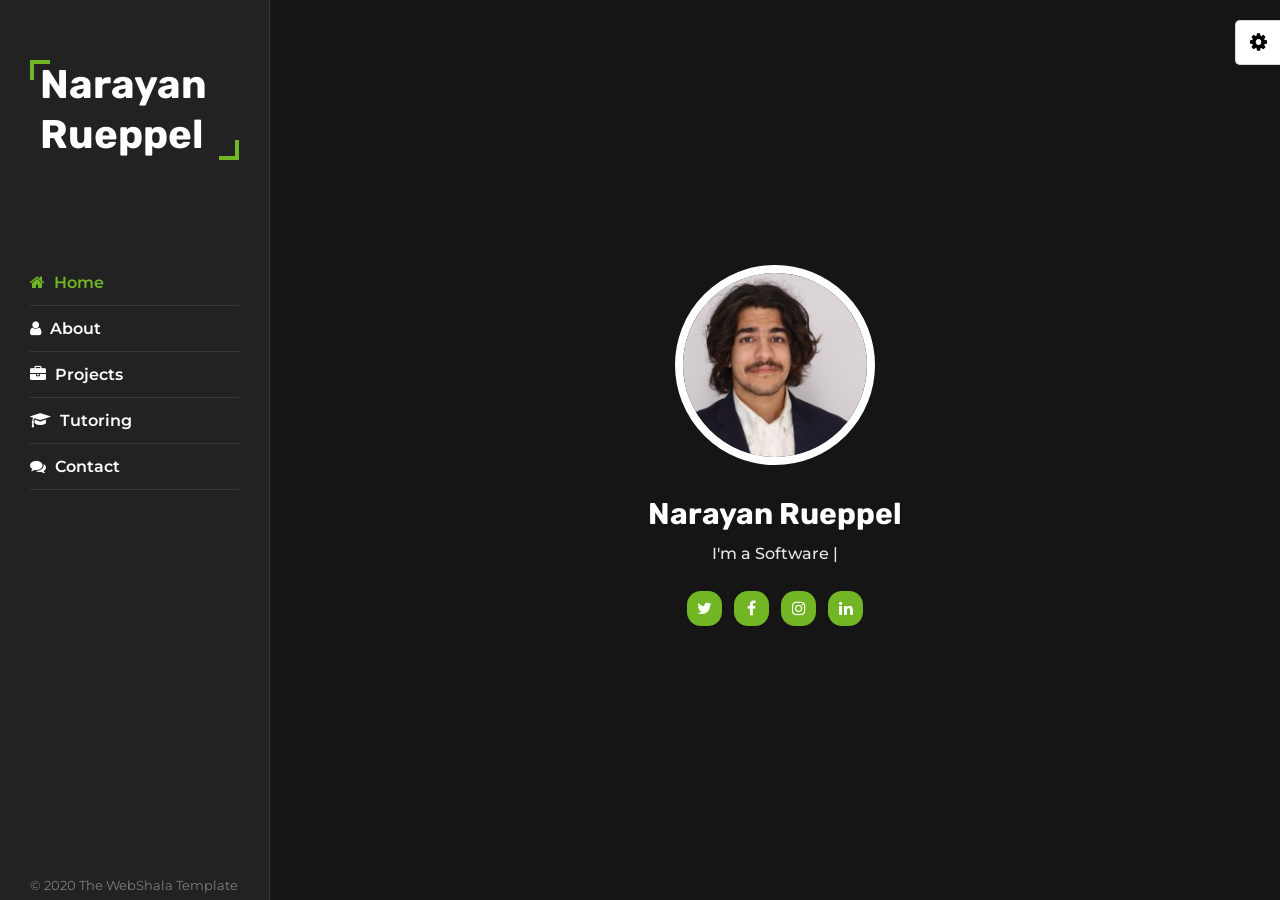
==== commit b0e28994: "updated template for first iteration of personal website" ====
--- a/index.html
+++ b/index.html
@@ -9,9 +9,9 @@
   <link rel="stylesheet" href="css/style.css" type="text/css">
 
   <!-- Live Style Switcher - Demo Only -->
-  <link rel="stylesheet" class="alternate-style" title="pink" href="css/skins/pink.css" type="text/css">
+  <link rel="stylesheet" class="alternate-style" title="pink" href="css/skins/pink.css" type="text/css" disabled>
   <link rel="stylesheet" class="alternate-style" title="blue" href="css/skins/blue.css" type="text/css" disabled>
-  <link rel="stylesheet" class="alternate-style" title="green" href="css/skins/green.css" type="text/css" disabled>
+  <link rel="stylesheet" class="alternate-style" title="green" href="css/skins/green.css" type="text/css">
   <link rel="stylesheet" class="alternate-style" title="orange" href="css/skins/orange.css" type="text/css" disabled>
   <link rel="stylesheet" class="alternate-style" title="yellow" href="css/skins/yellow.css" type="text/css" disabled>
   <link rel="stylesheet" href="css/styleSwitcher.css" type="text/css">
@@ -38,15 +38,14 @@
       <div class="aside-inner">
         <!-- Logo -->
         <div class="logo">
-          <a href="#">Upvesh</a>
+          <a href="#">Narayan Rueppel</a>
         </div>
         <!-- Nav -->
         <ul class="nav">
           <li><a href="#home" class="active"><i class="fa fa-home"></i> Home</a></li>
           <li><a href="#about"><i class="fa fa-user"></i> About</a></li>
-          <li><a href="#services"><i class="fa fa-list"></i> Services</a></li>
-          <li><a href="#portfolio"><i class="fa fa-briefcase"></i> Portfolio</a></li>
-          <li><a href="#blog"><i class="fa fa-envelope"></i> Blog</a></li>
+          <li><a href="#projects"><i class="fa fa-briefcase"></i> Projects</a></li>
+          <li><a href="#tutoring"><i class="fa fa-graduation-cap"></i> Tutoring</a></li>
           <li><a href="#contact"><i class="fa fa-comments"></i> Contact</a></li>
         </ul>
         <!-- Copyright -->
@@ -64,7 +63,7 @@
         <div class="container">
           <div class="intro">
             <img src="images/about.jpg" alt="profile" class="shadow-dark">
-            <h1>Upvesh Kumar</h1>
+            <h1>Narayan Rueppel</h1>
             <span class="iTyped"></span>
             <div class="social-links">
               <a href="#"><i class="fa fa-twitter"></i></a>
@@ -89,85 +88,8 @@
             <div class="about-content padd-15">
               <div class="row">
                 <div class="about-text padd-15">
-                  <h3>I'm Upvesh Kumar and <span>Web Developer</span></h3>
-                  <p>Hi! My name is Upvesh Kumar. I am a Web Developer, and I'm very passionate and dedicated
-                    to my work. With 10 years experience as a professional Web developer, I have acquired the skills and knowledge necessary to make your project a success. I enjoy every step of the design process, from discussion and collaboration. </p>
-                </div>
-              </div>
-              <div class="row">
-                <div class="personal-info padd-15">
-                  <div class="row">
-                    <div class="info-item padd-15">
-                      <p>Birthday : <span>5 June 1992</span></p>
-                    </div>
-                    <div class="info-item padd-15">
-                      <p>Age : <span>28</span></p>
-                    </div>
-                    <div class="info-item padd-15">
-                      <p>Website : <span>www.domain.com</span></p>
-                    </div>
-                    <div class="info-item padd-15">
-                      <p>Email : <span>info@gmail.com</span></p>
-                    </div>
-                    <div class="info-item padd-15">
-                      <p>Degree : <span>M.Tech</span></p>
-                    </div>
-                    <div class="info-item padd-15">
-                      <p>Phone : <span>+91 8800 000 000</span></p>
-                    </div>
-                    <div class="info-item padd-15">
-                      <p>City : <span>Mumbai</span></p>
-                    </div>
-                    <div class="info-item padd-15">
-                      <p>Freelance : <span>Available</span></p>
-                    </div>
-                  </div>
-                  <div class="row">
-                    <div class="buttons padd-15">
-                      <a href="#" class="btn">Download Cv</a>
-                      <a href="#contact" data-section-index="1" class="btn hire-me">Hire me</a>
-                    </div>
-                  </div>
-                </div>
-                <div class="skills padd-15">
-                  <div class="row">
-                    <div class="skill-item padd-15">
-                      <h5>Javascript</h5>
-                      <div class="progress">
-                        <div class="progress-in" style="width: 76%;"></div>
-                        <div class="skill-porcent">
-                          76%
-                        </div>
-                      </div>
-                    </div>
-                    <div class="skill-item padd-15">
-                      <h5>Wordpress</h5>
-                      <div class="progress">
-                        <div class="progress-in" style="width: 90%;"></div>
-                        <div class="skill-porcent">
-                          90%
-                        </div>
-                      </div>
-                    </div>
-                    <div class="skill-item padd-15">
-                      <h5>Java</h5>
-                      <div class="progress">
-                        <div class="progress-in" style="width: 80%;"></div>
-                        <div class="skill-porcent">
-                          80%
-                        </div>
-                      </div>
-                    </div>
-                    <div class="skill-item padd-15">
-                      <h5>Bootstrap</h5>
-                      <div class="progress">
-                        <div class="progress-in" style="width: 60%;"></div>
-                        <div class="skill-porcent">
-                          60%
-                        </div>
-                      </div>
-                    </div>
-                  </div>
+                  <h3>I'm Narayan and I am a <span>Software Engineer</span></h3>
+                  <p> I'm studying Computer Science at Cornell University. I'm interested in software development, data analysis, and mathematical modeling. I have a personal passion for combat robotics, logic puzzles, and 3D printing. Feel free to reach out at nr357@cornell.edu!</p>
                 </div>
               </div>
 
@@ -180,28 +102,17 @@
                         <!-- timeline Item -->
                         <div class="timeline-item">
                           <div class="circle-dot"></div>
-                          <h6 class="timeline-date"><i class="fa fa-calendar"></i> 2013 - 2015</h6>
-                          <h4 class="timeline-title">Master In Computer Science</h4>
-                          <p class="timeline-text">Lorem ipsum dolor sit amet, consectetur adipiscing elit. Quisque scelerisque diam non
-                            nisi semper, et elementum lorem ornare.</p>
-                        </div>
+                          <h6 class="timeline-date"><i class="fa fa-calendar"></i> 2022 - 2026</h6>
+                          <h4 class="timeline-title">Cornell University</h4>
+                          <p class="timeline-text">I attended Cornell University from 2022 to 2026 for Computer Science.</p>
+                        </div
                         <!-- timeline Item End -->
                         <!-- timeline Item -->
                         <div class="timeline-item">
                           <div class="circle-dot"></div>
-                          <h6 class="timeline-date"><i class="fa fa-calendar"></i> 2011 - 2013</h6>
-                          <h4 class="timeline-title">Studied At Delhi University</h4>
-                          <p class="timeline-text">Lorem ipsum dolor sit amet, consectetur adipiscing elit. Quisque scelerisque diam non
-                            nisi semper, et elementum lorem ornare.</p>
-                        </div>
-                        <!-- timeline Item End -->
-                        <!-- timeline Item -->
-                        <div class="timeline-item">
-                          <div class="circle-dot"></div>
-                          <h6 class="timeline-date"><i class="fa fa-calendar"></i> 2008 - 2011</h6>
-                          <h4 class="timeline-title">Bachelor Degree</h4>
-                          <p class="timeline-text">Lorem ipsum dolor sit amet, consectetur adipiscing elit. Quisque scelerisque diam non
-                            nisi semper, et elementum lorem ornare.</p>
+                          <h6 class="timeline-date"><i class="fa fa-calendar"></i> 2017 - 2022</h6>
+                          <h4 class="timeline-title">Proof School</h4>
+                          <p class="timeline-text">Proof School is a secondary school in San Francisco for kids who love math. We are building a maker culture that puts ideas into practice.</p>
                         </div>
                         <!-- timeline Item End -->
                       </div>
@@ -216,28 +127,17 @@
                         <!-- timeline Item -->
                         <div class="timeline-item">
                           <div class="circle-dot"></div>
-                          <h6 class="timeline-date"><i class="fa fa-calendar"></i> 2013 - 2015</h6>
-                          <h4 class="timeline-title">Backend Developer</h4>
-                          <p class="timeline-text">Lorem ipsum dolor sit amet, consectetur adipiscing elit. Quisque scelerisque diam non
-                            nisi semper, et elementum lorem ornare.</p>
+                          <h6 class="timeline-date"><i class="fa fa-calendar"></i> Summer 2025</h6>
+                          <h4 class="timeline-title">Bloomberg Intern</h4>
+                          <p class="timeline-text"></p>
                         </div>
                         <!-- timeline Item End -->
                         <!-- timeline Item -->
                         <div class="timeline-item">
                           <div class="circle-dot"></div>
-                          <h6 class="timeline-date"><i class="fa fa-calendar"></i> 2011 - 2013</h6>
-                          <h4 class="timeline-title">Frontend Developer</h4>
-                          <p class="timeline-text">Lorem ipsum dolor sit amet, consectetur adipiscing elit. Quisque scelerisque diam non
-                            nisi semper, et elementum lorem ornare.</p>
-                        </div>
-                        <!-- timeline Item End -->
-                        <!-- timeline Item -->
-                        <div class="timeline-item">
-                          <div class="circle-dot"></div>
-                          <h6 class="timeline-date"><i class="fa fa-calendar"></i> 2008 - 2011</h6>
-                          <h4 class="timeline-title">Graphic Designer</h4>
-                          <p class="timeline-text">Lorem ipsum dolor sit amet, consectetur adipiscing elit. Quisque scelerisque diam non
-                            nisi semper, et elementum lorem ornare.</p>
+                          <h6 class="timeline-date"><i class="fa fa-calendar"></i> Summer 2024</h6>
+                          <h4 class="timeline-title">Seaview Systems</h4>
+                          <p class="timeline-text"></p>
                         </div>
                         <!-- timeline Item End -->
                       </div>
@@ -252,253 +152,154 @@
       </section>
       <!-- About Section End -->
 
-      <!-- Service Section -->
-      <section class="service section" id="services">
+      <!-- Projects Section -->
+      <section class="projects section" id="projects">
         <div class="container">
           <div class="row">
             <div class="section-title padd-15">
-              <h2>Services</h2>
-            </div>
-          </div>
-          <div class="row">
-            <!-- Service item -->
-            <div class="service-item padd-15">
-              <div class="service-item-inner">
-                <div class="icon"><i class="fa fa-laptop"></i></div>
-                <h4>Web Design</h4>
-                <p>Lorem Ipsum is simply dummy text of the printing and typesetting industry Lorem Ipsum.</p>
-              </div>
-            </div>
-            <!-- Service item End -->
-            <!-- Service item -->
-            <div class="service-item padd-15">
-              <div class="service-item-inner">
-                <div class="icon"><i class="fa fa-photo"></i></div>
-                <h4>Photography</h4>
-                <p>Lorem Ipsum is simply dummy text of the printing and typesetting industry Lorem Ipsum.</p>
-              </div>
-            </div>
-            <!-- Service item End -->
-            <!-- Service item -->
-            <div class="service-item padd-15">
-              <div class="service-item-inner">
-                <div class="icon"><i class="fa fa-code"></i></div>
-                <h4>Web Development</h4>
-                <p>Lorem Ipsum is simply dummy text of the printing and typesetting industry Lorem Ipsum.</p>
-              </div>
-            </div>
-            <!-- Service item End -->
-            <!-- Service item -->
-            <div class="service-item padd-15">
-              <div class="service-item-inner">
-                <div class="icon"><i class="fa fa-film"></i></div>
-                <h4>Video Editing</h4>
-                <p>Lorem Ipsum is simply dummy text of the printing and typesetting industry Lorem Ipsum.</p>
-              </div>
-            </div>
-            <!-- Service item End -->
-            <!-- Service item -->
-            <div class="service-item padd-15">
-              <div class="service-item-inner">
-                <div class="icon"><i class="fa fa-rocket"></i></div>
-                <h4>Seo Optimization</h4>
-                <p>Lorem Ipsum is simply dummy text of the printing and typesetting industry Lorem Ipsum.</p>
-              </div>
-            </div>
-            <!-- Service Item End -->
-            <!-- Service Item -->
-            <div class="service-item padd-15">
-              <div class="service-item-inner">
-                <div class="icon"><i class="fa fa-paint-brush"></i></div>
-                <h4>Logo Design</h4>
-                <p>Lorem Ipsum is simply dummy text of the printing and typesetting industry Lorem Ipsum.</p>
-              </div>
-            </div>
-            <!-- Service item End -->
+              <h2>Projects</h2>
+            </div>
+          </div>
+          <div class="row">
+            <!-- Project 1: Capsize -->
+            <a href="pages/capsize.html" class="project-card padd-15" style="text-decoration: none; color: inherit;">
+              <div class="project-card-inner shadow-dark">
+                <div class="project-carousel">
+                  <div class="carousel-container">
+                    <img src="images/portfolio/1.jpg" alt="Capsize" class="carousel-image">
+                  </div>
+                  <div class="carousel-controls">
+                    <button class="carousel-btn prev" onclick="changeImage(event, -1)"><i class="fa fa-chevron-left"></i></button>
+                    <button class="carousel-btn next" onclick="changeImage(event, 1)"><i class="fa fa-chevron-right"></i></button>
+                  </div>
+                </div>
+                <div class="project-info">
+                  <h3>Capsize</h3>
+                  <p>Capsize is an indirectly driven center lifter, using CNC'd sprockets and a unique TPU clutch mechanism to deliver massive amounts of torque while protecting her weapon. The wide range of motion on Capsize’s weapon allows her to self invert when upside down or even when stuck at weird angles. Capsize’s wide treaded wheels and cleats allow her to get a huge amount of traction and pushing force which is needed for control bots.</p>
+                </div>
+              </div>
+            </a>
+            <!-- Project 1 End -->
+            
+            <!-- Project 2: Test Box -->
+            <a href="pages/testbox.html" class="project-card padd-15" style="text-decoration: none; color: inherit;">
+              <div class="project-card-inner shadow-dark">
+                <div class="project-carousel">
+                  <div class="carousel-container">
+                    <img src="images/portfolio/2.jpg" alt="Test Box" class="carousel-image">
+                  </div>
+                  <div class="carousel-controls">
+                    <button class="carousel-btn prev" onclick="changeImage(event, -1)"><i class="fa fa-chevron-left"></i></button>
+                    <button class="carousel-btn next" onclick="changeImage(event, 1)"><i class="fa fa-chevron-right"></i></button>
+                  </div>
+                </div>
+                <div class="project-info">
+                  <h3>Test Box</h3>
+                  <p>A 5' x 5' x 2.5' steel box with polycarbonate walls—a paradox of strength and cost-efficiency.</p>
+                </div>
+              </div>
+            </a>
+            <!-- Project 2 End -->
+            
+            <!-- Project 3: Harmony -->
+            <a href="pages/harmony.html" class="project-card padd-15" style="text-decoration: none; color: inherit;">
+              <div class="project-card-inner shadow-dark">
+                <div class="project-carousel">
+                  <div class="carousel-container">
+                    <img src="images/portfolio/3.jpg" alt="Harmony" class="carousel-image">
+                  </div>
+                  <div class="carousel-controls">
+                    <button class="carousel-btn prev" onclick="changeImage(event, -1)"><i class="fa fa-chevron-left"></i></button>
+                    <button class="carousel-btn next" onclick="changeImage(event, 1)"><i class="fa fa-chevron-right"></i></button>
+                  </div>
+                </div>
+                <div class="project-info">
+                  <h3>Harmony</h3>
+                  <p> Artificial Intelligence Based Music Classifier</p>
+                </div>
+              </div>
+            </a>
+            <!-- Project 3 End -->
           </div>
         </div>
       </section>
-      <!-- Service Section End -->
-
-      <!-- Portfolio Section -->
-      <section class="portfolio section" id="portfolio">
+      <!-- Projects Section End -->
+
+      <!-- Tutoring Section -->
+      <section class="tutoring section" id="tutoring">
         <div class="container">
           <div class="row">
             <div class="section-title padd-15">
-              <h2>Portfolio</h2>
-            </div>
-          </div>
-          <div class="row">
-            <div class="portfolio-filter padd-15">
-              <button type="button" class="active" data-filter="all">All</button>
-              <button type="button" data-filter="web-design">Web Design</button>
-              <button type="button" data-filter="photography">Photography</button>
-              <button type="button" data-filter="wordpress">Wordpress</button>
-            </div>
-          </div>
-          <div class="row">
-            <!-- Portfolio Item -->
-            <div class="portfolio-item padd-15" data-category="web-design">
-              <div class="portfolio-item-inner shadow-dark">
-                <div class="portfolio-img">
-                  <img src="images/portfolio/1.jpg" alt="Web Design">
-                </div>
-                <div class="portfolio-info">
-                  <h4>Web Design</h4>
-                  <div class="icon">
-                    <i class="fa fa-search"></i>
-                  </div>
-                </div>
-              </div>
-            </div>
-            <!-- Portfolio Item End -->
-            <!-- Portfolio Item -->
-            <div class="portfolio-item padd-15" data-category="photography">
-              <div class="portfolio-item-inner shadow-dark">
-                <div class="portfolio-img">
-                  <img src="images/portfolio/2.jpg" alt="Photography">
-                </div>
-                <div class="portfolio-info">
-                  <h4>Photography</h4>
-                  <div class="icon">
-                    <i class="fa fa-search"></i>
-                  </div>
-                </div>
-              </div>
-            </div>
-            <!-- Portfolio Item End -->
-            <!-- Portfolio Item -->
-            <div class="portfolio-item padd-15" data-category="wordpress">
-              <div class="portfolio-item-inner shadow-dark">
-                <div class="portfolio-img">
-                  <img src="images/portfolio/3.jpg" alt="Wordpress">
-                </div>
-                <div class="portfolio-info">
-                  <h4>Wordpress</h4>
-                  <div class="icon">
-                    <i class="fa fa-search"></i>
-                  </div>
-                </div>
-              </div>
-            </div>
-            <!-- Portfolio Item End -->
-            <!-- Portfolio Item -->
-            <div class="portfolio-item padd-15" data-category="web-design">
-              <div class="portfolio-item-inner shadow-dark">
-                <div class="portfolio-img">
-                  <img src="images/portfolio/4.jpg" alt="portfolio">
-                </div>
-                <div class="portfolio-info">
-                  <h4>Web Design</h4>
-                  <div class="icon">
-                    <i class="fa fa-search"></i>
-                  </div>
-                </div>
-              </div>
-            </div>
-            <!-- Portfolio Item End -->
-            <!-- Portfolio Item -->
-            <div class="portfolio-item padd-15" data-category="wordpress">
-              <div class="portfolio-item-inner shadow-dark">
-                <div class="portfolio-img">
-                  <img src="images/portfolio/5.jpg" alt="Wordpress">
-                </div>
-                <div class="portfolio-info">
-                  <h4>Wordpress</h4>
-                  <div class="icon">
-                    <i class="fa fa-search"></i>
-                  </div>
-                </div>
-              </div>
-            </div>
-            <!-- Portfolio Item End -->
-            <!-- Portfolio Item -->
-            <div class="portfolio-item padd-15" data-category="photography">
-              <div class="portfolio-item-inner shadow-dark">
-                <div class="portfolio-img">
-                  <img src="images/portfolio/6.jpg" alt="Wordpress">
-                </div>
-                <div class="portfolio-info">
-                  <h4>Photography</h4>
-                  <div class="icon">
-                    <i class="fa fa-search"></i>
-                  </div>
-                </div>
-              </div>
-            </div>
-            <!-- Portfolio Item End -->
+              <h2>Tutoring Services</h2>
+            </div>
+          </div>
+          <div class="row">
+            <div class="tutoring-content padd-15">
+              <div class="row">
+                <div class="about-text padd-15">
+                  <h3>About My Tutoring</h3>
+                  <p>Hi! I'm a passionate developer and tutor dedicated to helping others learn programming and web development.</p>
+                </div>
+              </div>
+              <div class="row">
+                <div class="tutoring-sections padd-15">
+                  <h3>Tutoring Sections</h3>
+                  <p>I offer personalized tutoring for students preparing for exams, strengthening computer science fundamentals, and mastering college-level mathematics.</p>
+                  
+                  <div class="tutoring-item padd-15">
+                    <h4>SAT Tutoring</h4>
+                    <p>Focused SAT prep for the Math and Evidence-Based Reading sections, with strategies to improve accuracy, timing, and score confidence.</p>
+                    <ul>
+                      <li>Algebra and problem-solving for SAT Math</li>
+                      <li>Geometry and data interpretation</li>
+                      <li>Reading comprehension and passage analysis</li>
+                      <li>Writing and language practice with grammar review</li>
+                    </ul>
+                  </div>
+                  
+                  <div class="tutoring-item padd-15">
+                    <h4>Data Structures</h4>
+                    <p>Build strong core skills in data structures with clear explanations, example code, and practical exercises.</p>
+                    <ul>
+                      <li>Arrays, linked lists, stacks, and queues</li>
+                      <li>Trees, graphs, and hash tables</li>
+                      <li>Priority queues and heaps</li>
+                      <li>Structure selection for real problems</li>
+                    </ul>
+                  </div>
+                  
+                  <div class="tutoring-item padd-15">
+                    <h4>College Math</h4>
+                    <p>Advanced math tutoring for college courses, including calculus, number theory, and abstract algebra.</p>
+                    <ul>
+                      <li>Calculus: limits, derivatives, integrals, and applications</li>
+                      <li>Number Theory: divisibility, primes, modular arithmetic, and proofs</li>
+                      <li>Abstract Algebra: groups, rings, and basic structure theory</li>
+                    </ul>
+                  </div>
+                </div>
+              </div>
+              
+              <div class="row">
+                <div class="services-offered padd-15">
+                  <h3>What I Offer</h3>
+                  <ul>
+                    <li><strong>Tutoring Services:</strong> One-on-one lessons tailored to your skill level, for both high school and college students.</li>
+                  </ul>
+                </div>
+              </div>
+              
+              <div class="row">
+                <div class="get-started padd-15">
+                  <h3>Get Started</h3>
+                  <p>Explore my tutoring services or check out my projects to learn more about what I can do.</p>
+                </div>
+              </div>
+            </div>
           </div>
         </div>
       </section>
-      <!-- Portfolio Section End -->
-
-      <!-- Blog Section -->
-      <section class="blog section" id="blog">
-        <div class="container">
-          <div class="row">
-            <div class="section-title padd-15">
-              <h2>Latest Blog</h2>
-            </div>
-          </div>
-          <div class="row">
-            <!-- Blog Item -->
-            <div class="blog-item padd-15">
-              <div class="blog-item-inner shadow-dark">
-                <div class="blog-img">
-                  <img src="images/blog/1.jpg" alt="">
-                  <div class="blog-date">
-                    4 jun 2020
-                  </div>
-                </div>
-                <div class="blog-info">
-                  <h4 class="blog-title">Responsive Web Design</h4>
-                  <p class="blog-description">Lorem ipsum dolor sit amet, consectetur adipisicing elit. Dolore, porro rem quod illo
-                    quam, eum alias id, repellendus magni, quas.</p>
-                  <p class="blog-tags">Tags : <a href="#">Html</a> , <a href="#">css</a></p>
-                </div>
-              </div>
-            </div>
-            <!-- Blog Item End -->
-            <!-- Blog Item -->
-            <div class="blog-item padd-15">
-              <div class="blog-item-inner shadow-dark">
-                <div class="blog-img">
-                  <img src="images/blog/2.jpg" alt="">
-                  <div class="blog-date">
-                    4 jun 2020
-                  </div>
-                </div>
-                <div class="blog-info">
-                  <h4 class="blog-title">Creative Slideshow</h4>
-                  <p class="blog-description">Lorem ipsum dolor sit amet, consectetur adipisicing elit. Dolore, porro rem quod illo
-                    quam, eum alias id, repellendus magni, quas.</p>
-                  <p class="blog-tags">Tags : <a href="#">Html</a> , <a href="#">Javascript</a></p>
-                </div>
-              </div>
-            </div>
-            <!-- Blog Item End -->
-            <!-- Blog Item -->
-            <div class="blog-item padd-15">
-              <div class="blog-item-inner shadow-dark">
-                <div class="blog-img">
-                  <img src="images/blog/3.jpg" alt="">
-                  <div class="blog-date">
-                    4 jun 2020
-                  </div>
-                </div>
-                <div class="blog-info">
-                  <h4 class="blog-title">Image Gallery Lightbox</h4>
-                  <p class="blog-description">Lorem ipsum dolor sit amet, consectetur adipisicing elit. Dolore, porro rem quod illo
-                    quam, eum alias id, repellendus magni, quas.</p>
-                  <p class="blog-tags">Tags : <a href="#">Javascript</a></p>
-                </div>
-              </div>
-            </div>
-            <!-- Blog Item End -->
-          </div>
-        </div>
-      </section>
-      <!-- Blog Section End -->
+      <!-- Tutoring Section End -->
 
       <!-- Contact Section -->
       <section class="contact section" id="contact">
@@ -513,26 +314,26 @@
             <div class="contact-info-item padd-15">
               <div class="icon">
                 <i class="fa fa-phone"></i>
-                <h4>Call Us On</h4>
-                <p>+91 8800 000 000</p>
+                <h4>Phone Number</h4>
+                <p>+1 415 603 0809</p>
               </div>
             </div>
             <!-- contact-info-item end -->
             <!-- contact-info-item  -->
             <div class="contact-info-item padd-15">
               <div class="icon">
-                <i class="fa fa-map-marker"></i>
-                <h4>Office</h4>
-                <p>44 Street, New Delhi, India</p>
+                <i class="fa fa-linkedin"></i>
+                <h4>Linkedin</h4>
+                <p>https://www.linkedin.com/in/narayanrueppel/</p>
               </div>
             </div>
             <!-- contact-info-item end -->
-            <!-- contact-info-item  -->
+            <!-- contact-info-item  -->  
             <div class="contact-info-item padd-15">
               <div class="icon">
                 <i class="fa fa-envelope"></i>
                 <h4>Email</h4>
-                <p>info@gmail.com</p>
+                <p>narayanrueppel18@gmail.com</p>
               </div>
             </div>
             <!-- contact-info-item end -->
@@ -614,7 +415,7 @@
       <li><a href="javascript:void(0);" title="yellow" style="background-color: #ffb400;" onclick="setActiveStyle('yellow')"></a></li>
       <li><a href="javascript:void(0);" title="green" style="background-color: #72b626;" onclick="setActiveStyle('green')"></a></li>
     </ul>
-    <h5>Body Skin</h5>
+    <h5>Style</h5>
     <label>
       <input type="radio" class="body-skin" name="body-skin" value="light" checked="true"> Light
     </label>
--- a/css/style.css
+++ b/css/style.css
@@ -947,6 +947,244 @@
     line-height: 40px;
 }
 
+/* Projects Section - Project Cards */
+
+.projects .project-card {
+    flex: 0 0 33.33%;
+    -ms-flex: 0 0 33.33%;
+    max-width: 33.33%;
+    margin-bottom: 30px;
+    display: block;
+    transition: transform 0.3s ease;
+}
+
+.projects .project-card:hover {
+    transform: translateY(-5px);
+}
+
+.projects .project-card-inner {
+    border: 6px solid #fdf9ff;
+    border-radius: 10px;
+    overflow: hidden;
+    cursor: pointer;
+    position: relative;
+    display: flex;
+    flex-direction: column;
+    height: 100%;
+    background-color: #ffffff;
+    transition: all 0.3s ease;
+}
+
+.projects .project-card:hover .project-card-inner {
+    box-shadow: 0 10px 30px rgba(0, 0, 0, 0.2);
+}
+
+.projects .project-card-inner {
+    border: 6px solid #fdf9ff;
+    border-radius: 10px;
+    overflow: hidden;
+    cursor: pointer;
+    position: relative;
+    display: flex;
+    flex-direction: column;
+    height: 100%;
+    background-color: #ffffff;
+    transition: all 0.3s ease;
+}
+
+.projects .project-card:hover .project-card-inner {
+    box-shadow: 0 10px 30px rgba(0, 0, 0, 0.2);
+}
+
+.projects .project-carousel {
+    position: relative;
+    background-color: #000;
+    aspect-ratio: 16 / 10;
+    overflow: hidden;
+}
+
+.projects .carousel-container {
+    width: 100%;
+    height: 100%;
+    display: flex;
+    align-items: center;
+    justify-content: center;
+}
+
+.projects .carousel-image {
+    width: 100%;
+    height: 100%;
+    object-fit: cover;
+    display: block;
+    transition: opacity 0.3s ease;
+}
+
+.projects .carousel-controls {
+    position: absolute;
+    bottom: 15px;
+    left: 50%;
+    transform: translateX(-50%);
+    display: flex;
+    gap: 10px;
+    z-index: 2;
+}
+
+.projects .carousel-btn {
+    background-color: rgba(255, 255, 255, 0.7);
+    border: none;
+    width: 40px;
+    height: 40px;
+    border-radius: 50%;
+    cursor: pointer;
+    display: flex;
+    align-items: center;
+    justify-content: center;
+    transition: all 0.3s ease;
+    font-size: 16px;
+    color: #000;
+}
+
+.projects .carousel-btn:hover {
+    background-color: rgba(255, 255, 255, 1);
+    transform: scale(1.1);
+}
+
+.projects .project-info {
+    padding: 25px;
+    flex: 1;
+    display: flex;
+    flex-direction: column;
+    justify-content: flex-start;
+}
+
+.projects .project-info h3 {
+    font-size: 22px;
+    font-weight: 700;
+    color: #333;
+    margin-bottom: 12px;
+}
+
+.projects .project-info p {
+    font-size: 14px;
+    line-height: 1.6;
+    color: #666;
+    margin: 0;
+}
+
+/* Project Detail Section */
+
+.project-detail .project-detail-content {
+    flex: 0 0 100%;
+    -ms-flex: 0 0 100%;
+    max-width: 100%;
+}
+
+.project-detail .project-image {
+    flex: 0 0 100%;
+    -ms-flex: 0 0 100%;
+    max-width: 100%;
+    margin-bottom: 30px;
+}
+
+.project-detail .project-image img {
+    width: 100%;
+    border-radius: 10px;
+    box-shadow: 0 5px 20px rgba(0, 0, 0, 0.1);
+}
+
+.project-detail .project-text {
+    flex: 0 0 100%;
+    -ms-flex: 0 0 100%;
+    max-width: 100%;
+}
+
+.project-detail .project-text h3 {
+    font-size: 28px;
+    font-weight: 700;
+    margin-bottom: 20px;
+}
+
+.project-detail .project-text h4 {
+    font-size: 20px;
+    font-weight: 600;
+    margin-top: 25px;
+    margin-bottom: 15px;
+}
+
+.project-detail .project-text p {
+    font-size: 16px;
+    line-height: 1.8;
+    color: #666;
+    margin-bottom: 15px;
+}
+
+.project-detail .project-text ul {
+    margin: 15px 0;
+}
+
+.project-detail .project-text ul li {
+    margin: 8px 0;
+    color: #666;
+    font-size: 16px;
+}
+
+.project-detail .btn {
+    background-color: #fdb750;
+    color: #fff;
+    font-weight: 600;
+    text-transform: uppercase;
+    letter-spacing: 1px;
+    border: 2px solid #fdb750;
+    transition: all 0.3s ease;
+}
+
+.project-detail .btn:hover {
+    background-color: transparent;
+    color: #fdb750;
+}
+
+/* Tutoring Section */
+
+.tutoring .container {
+    padding-bottom: 40px;
+}
+
+.tutoring .tutoring-content {
+    flex: 0 0 100%;
+    -ms-flex: 0 0 100%;
+    max-width: 100%;
+}
+
+.tutoring .tutoring-item {
+    margin-bottom: 30px;
+}
+
+.tutoring .tutoring-item h4 {
+    font-size: 20px;
+    font-weight: 600;
+    margin-bottom: 10px;
+    color: var(--text-black-900);
+}
+
+.tutoring .tutoring-item p {
+    margin-bottom: 10px;
+    color: var(--text-black-700);
+}
+
+.tutoring .tutoring-item ul {
+    padding-left: 20px;
+}
+
+.tutoring .tutoring-item ul li {
+    margin-bottom: 5px;
+    color: var(--text-black-700);
+}
+
+.tutoring .services-offered ul li,
+.tutoring .get-started p {
+    color: var(--text-black-700);
+}
+
 /* Lightbox */
 
 .lightbox {
@@ -1290,7 +1528,8 @@
 
     .service .service-item,
     .blog .blog-item,
-    .portfolio .portfolio-item {
+    .portfolio .portfolio-item,
+    .projects .project-card {
         flex: 0 0 50%;
         -ms-flex: 0 0 50%;
         max-width: 50%;
@@ -1305,7 +1544,10 @@
     .blog .blog-item,
     .about .about-content .skills,
     .about .about-content .education,
-    .about .about-content .experience {
+    .about .about-content .experience,
+    .projects .project-card,
+    .project-detail .project-image,
+    .project-detail .project-text {
         flex: 0 0 100%;
         -ms-flex: 0 0 100%;
         max-width: 100%;
--- a/css/styleSwitcher.css
+++ b/css/styleSwitcher.css
@@ -80,6 +80,9 @@
 body.dark .contact .contact-info-item h4,
 body.dark .portfolio .portfolio-filter button,
 body.dark .service .service-item .service-item-inner h4,
+body.dark .tutoring .tutoring-item h4,
+body.dark .tutoring .about-text h3,
+body.dark .tutoring .tutoring-sections h3,
 body.dark .about .about-content .timeline .timeline-title,
 body.dark .about .about-content .skills .skill-item h5,
 body.dark .about .about-content .personal-info .info-item p,
@@ -96,6 +99,12 @@
 body.dark .contact .contact-info-item p,
 body.dark .blog .blog-item-inner .blog-info .blog-tags,
 body.dark .service .service-item .service-item-inner p,
+body.dark .tutoring .tutoring-item p,
+body.dark .tutoring .tutoring-item ul li,
+body.dark .tutoring .about-text p,
+body.dark .tutoring .tutoring-sections p,
+body.dark .tutoring .services-offered ul li,
+body.dark .tutoring .get-started p,
 body.dark .about .about-content .timeline .timeline-text,
 body.dark .about .about-content .timeline .timeline-date,
 body.dark .about .about-content .skills .skill-item .skill-porcent,
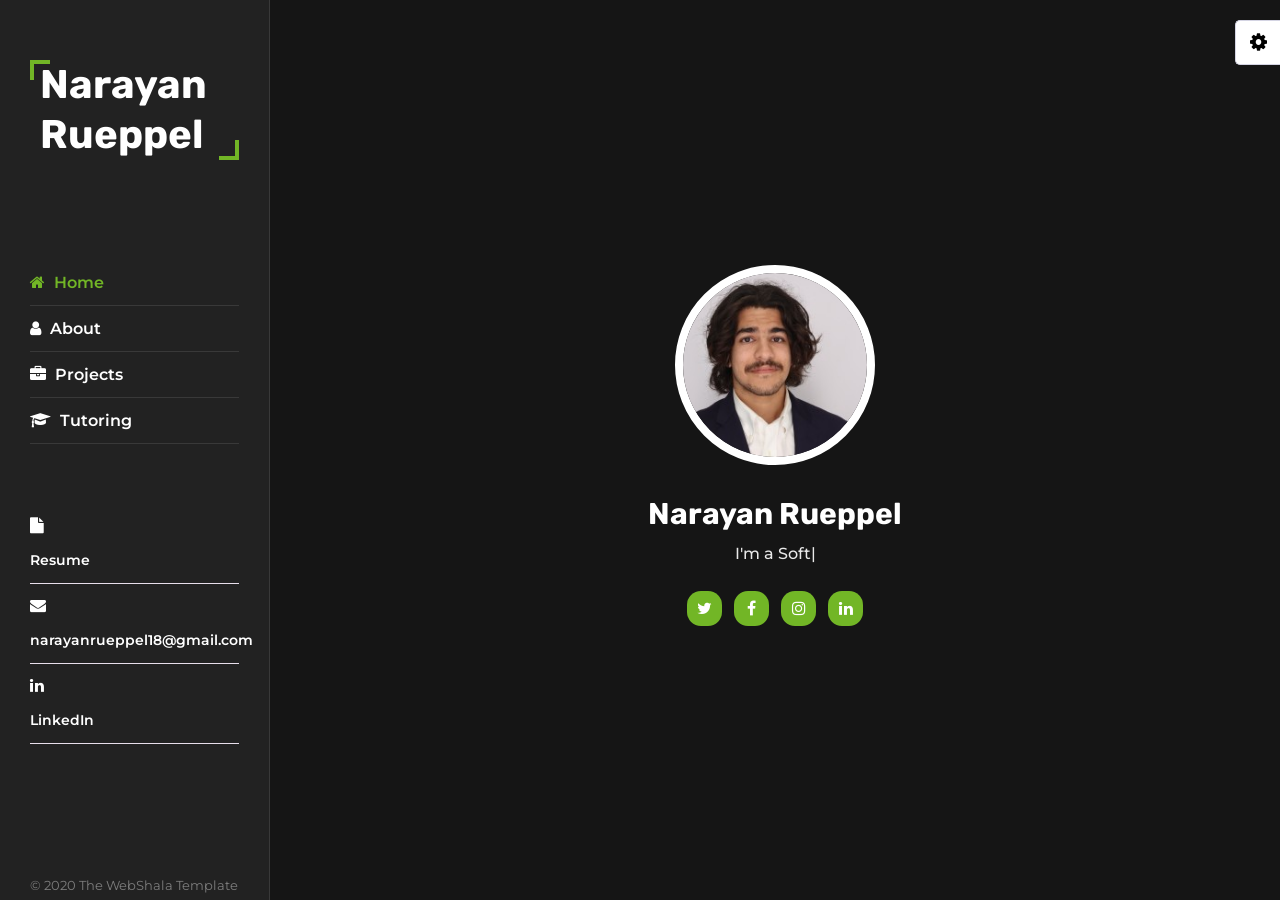
==== commit b70a5751: "updated from feedback" ====
--- a/index.html
+++ b/index.html
@@ -46,8 +46,22 @@
           <li><a href="#about"><i class="fa fa-user"></i> About</a></li>
           <li><a href="#projects"><i class="fa fa-briefcase"></i> Projects</a></li>
           <li><a href="#tutoring"><i class="fa fa-graduation-cap"></i> Tutoring</a></li>
-          <li><a href="#contact"><i class="fa fa-comments"></i> Contact</a></li>
         </ul>
+        <!-- Contact Info -->
+        <div class="contact-info">
+          <div class="contact-item">
+            <i class="fa fa-file"></i>
+            <a href="https://drive.google.com/drive/folders/11gXn8pZum58s4laX2ZWYqCgxMjH5cKJW" target="_blank">Resume</a>
+          </div>
+          <div class="contact-item">
+            <i class="fa fa-envelope"></i>
+            <a href="mailto:narayanrueppel18@gmail.com">narayanrueppel18@gmail.com</a>
+          </div>
+          <div class="contact-item">
+            <i class="fa fa-linkedin"></i>
+            <a href="https://www.linkedin.com/in/narayanrueppel/" target="_blank">LinkedIn</a>
+          </div>
+        </div>
         <!-- Copyright -->
         <div class="copyright-text">
           &copy; 2020 The WebShala Template
@@ -128,7 +142,8 @@
                         <div class="timeline-item">
                           <div class="circle-dot"></div>
                           <h6 class="timeline-date"><i class="fa fa-calendar"></i> Summer 2025</h6>
-                          <h4 class="timeline-title">Bloomberg Intern</h4>
+                          <h4 class="timeline-title">Bloomberg</h4>
+                          <h5 class="timeline-subtitle">Software Engineering Intern</h5>
                           <p class="timeline-text"></p>
                         </div>
                         <!-- timeline Item End -->
@@ -137,6 +152,7 @@
                           <div class="circle-dot"></div>
                           <h6 class="timeline-date"><i class="fa fa-calendar"></i> Summer 2024</h6>
                           <h4 class="timeline-title">Seaview Systems</h4>
+                          <h5 class="timeline-subtitle">Software Engineering Intern</h5>
                           <p class="timeline-text"></p>
                         </div>
                         <!-- timeline Item End -->
@@ -158,6 +174,11 @@
           <div class="row">
             <div class="section-title padd-15">
               <h2>Projects</h2>
+            </div>
+          </div>
+          <div class="row">
+            <div class="section-description padd-15">
+              <p>Click on the project widgets to explore the carousel images and learn more about each project.</p>
             </div>
           </div>
           <div class="row">
@@ -169,8 +190,8 @@
                     <img src="images/portfolio/1.jpg" alt="Capsize" class="carousel-image">
                   </div>
                   <div class="carousel-controls">
-                    <button class="carousel-btn prev" onclick="changeImage(event, -1)"><i class="fa fa-chevron-left"></i></button>
-                    <button class="carousel-btn next" onclick="changeImage(event, 1)"><i class="fa fa-chevron-right"></i></button>
+                    <button type="button" class="carousel-btn prev"><i class="fa fa-chevron-left"></i></button>
+                    <button type="button" class="carousel-btn next"><i class="fa fa-chevron-right"></i></button>
                   </div>
                 </div>
                 <div class="project-info">
@@ -189,8 +210,8 @@
                     <img src="images/portfolio/2.jpg" alt="Test Box" class="carousel-image">
                   </div>
                   <div class="carousel-controls">
-                    <button class="carousel-btn prev" onclick="changeImage(event, -1)"><i class="fa fa-chevron-left"></i></button>
-                    <button class="carousel-btn next" onclick="changeImage(event, 1)"><i class="fa fa-chevron-right"></i></button>
+                    <button type="button" class="carousel-btn prev"><i class="fa fa-chevron-left"></i></button>
+                    <button type="button" class="carousel-btn next"><i class="fa fa-chevron-right"></i></button>
                   </div>
                 </div>
                 <div class="project-info">
@@ -209,8 +230,8 @@
                     <img src="images/portfolio/3.jpg" alt="Harmony" class="carousel-image">
                   </div>
                   <div class="carousel-controls">
-                    <button class="carousel-btn prev" onclick="changeImage(event, -1)"><i class="fa fa-chevron-left"></i></button>
-                    <button class="carousel-btn next" onclick="changeImage(event, 1)"><i class="fa fa-chevron-right"></i></button>
+                    <button type="button" class="carousel-btn prev"><i class="fa fa-chevron-left"></i></button>
+                    <button type="button" class="carousel-btn next"><i class="fa fa-chevron-right"></i></button>
                   </div>
                 </div>
                 <div class="project-info">
@@ -300,85 +321,6 @@
         </div>
       </section>
       <!-- Tutoring Section End -->
-
-      <!-- Contact Section -->
-      <section class="contact section" id="contact">
-        <div class="container">
-          <div class="row">
-            <div class="section-title padd-15">
-              <h2>Contact Me</h2>
-            </div>
-          </div>
-          <div class="row">
-            <!-- contact-info-item  -->
-            <div class="contact-info-item padd-15">
-              <div class="icon">
-                <i class="fa fa-phone"></i>
-                <h4>Phone Number</h4>
-                <p>+1 415 603 0809</p>
-              </div>
-            </div>
-            <!-- contact-info-item end -->
-            <!-- contact-info-item  -->
-            <div class="contact-info-item padd-15">
-              <div class="icon">
-                <i class="fa fa-linkedin"></i>
-                <h4>Linkedin</h4>
-                <p>https://www.linkedin.com/in/narayanrueppel/</p>
-              </div>
-            </div>
-            <!-- contact-info-item end -->
-            <!-- contact-info-item  -->  
-            <div class="contact-info-item padd-15">
-              <div class="icon">
-                <i class="fa fa-envelope"></i>
-                <h4>Email</h4>
-                <p>narayanrueppel18@gmail.com</p>
-              </div>
-            </div>
-            <!-- contact-info-item end -->
-          </div>
-
-          <!-- Contact Form -->
-          <div class="row">
-            <form action="#" class="contact-form padd-15">
-              <div class="row">
-                <div class="form-item col-6 padd-15">
-                  <div class="form-group">
-                    <input type="text" name="" class="form-control" placeholder="Name*">
-                  </div>
-                </div>
-                <div class="form-item col-6 padd-15">
-                  <div class="form-group">
-                    <input type="email" name="" class="form-control" placeholder="Email*">
-                  </div>
-                </div>
-              </div>
-              <div class="row">
-                <div class="form-item col-12 padd-15">
-                  <div class="form-group">
-                    <input type="text" name="" class="form-control" placeholder="Subject*">
-                  </div>
-                </div>
-              </div>
-              <div class="row">
-                <div class="form-item col-12 padd-15">
-                  <div class="form-group">
-                    <textarea class="form-control" name="" placeholder="Your Message..."></textarea>
-                  </div>
-                </div>
-              </div>
-              <div class="row">
-                <div class="col-12 padd-15">
-                  <button type="submit" class="btn">Send Message</button>
-                </div>
-              </div>
-            </form>
-          </div>
-          <!-- Contact Form End -->
-        </div>
-      </section>
-      <!-- Contact Section End -->
 
     </div>
     <!-- Main Content End -->
--- a/css/style.css
+++ b/css/style.css
@@ -430,6 +430,120 @@
     margin-right: 5px;
 }
 
+.aside .contact-info {
+    margin: 30px 0;
+}
+
+.aside .contact-item {
+    display: block;
+    margin-bottom: 10px;
+}
+
+.aside .contact-item i {
+    margin-right: 5px;
+    color: #504e70;
+}
+
+.aside .contact-item a {
+    font-size: 14px;
+    font-weight: 600;
+    color: #504e70;
+    text-decoration: none;
+    line-height: 45px;
+    display: block;
+    border-bottom: 1px solid #e8dfec;
+    -webkit-transition: all 0.3s ease;
+    transition: all 0.3s ease;
+}
+
+.aside .contact-item a:hover {
+    color: #fdb750;
+}
+
+/* Dark mode styles */
+body.dark .aside {
+    background-color: #2a2a2a;
+}
+
+body.dark .section {
+    background-color: #1a1a1a;
+}
+
+body.dark .aside .nav li a {
+    color: #ffffff;
+}
+
+body.dark .aside .contact-item a {
+    color: #ffffff;
+    font-size: 14px;
+}
+
+body.dark .aside .contact-item i {
+    color: #ffffff;
+}
+
+body.dark .section-title h2 {
+    color: #ffffff;
+}
+
+body.dark .about .about-content .about-text h3 {
+    color: #ffffff;
+}
+
+body.dark .about .about-content .about-text p {
+    color: #cccccc;
+}
+
+body.dark .about .about-content .timeline .timeline-title {
+    color: #ffffff;
+}
+
+body.dark .about .about-content .timeline .timeline-subtitle {
+    color: #cccccc;
+}
+
+body.dark .about .about-content .timeline .timeline-text {
+    color: #cccccc;
+}
+
+body.dark .about .about-content .timeline {
+    background-color: #2a2a2a;
+    border-color: #444444;
+}
+
+body.dark .projects .project-card-inner {
+    border-color: #444444;
+    background-color: #2a2a2a;
+}
+
+body.dark .projects .project-info h3 {
+    color: #ffffff;
+}
+
+body.dark .projects .project-info p {
+    color: #cccccc;
+}
+
+body.dark .tutoring .tutoring-content h3 {
+    color: #ffffff;
+}
+
+body.dark .tutoring .tutoring-content p {
+    color: #cccccc;
+}
+
+body.dark .tutoring-item h4 {
+    color: #ffffff;
+}
+
+body.dark .tutoring-item p {
+    color: #cccccc;
+}
+
+body.dark .tutoring-item ul li {
+    color: #cccccc;
+}
+
 .aside .copyright-text {
     position: absolute;
     bottom: 5px;
@@ -720,9 +834,17 @@
 .about .about-content .timeline .timeline-title {
     font-weight: 700;
     font-size: 18px;
-    margin-bottom: 15px;
+    margin-bottom: 5px;
     text-transform: capitalize;
     color: #302e4d;
+}
+
+.about .about-content .timeline .timeline-subtitle {
+    font-weight: 600;
+    font-size: 16px;
+    margin-bottom: 10px;
+    text-transform: capitalize;
+    color: #504e70;
 }
 
 .about .about-content .timeline .timeline-text {
--- a/css/skins/pink.css
+++ b/css/skins/pink.css
@@ -20,7 +20,8 @@
 body.dark .portfolio .portfolio-filter button.active,
 .service .service-item .service-item-inner .icon .fa,
 body.dark .aside .nav li a.active,
-.aside .nav li a.active{
+.aside .nav li a.active,
+body.dark .aside .contact-item a:hover{
     color: #ec1839;
 }
 
--- a/css/skins/blue.css
+++ b/css/skins/blue.css
@@ -20,7 +20,8 @@
 body.dark .portfolio .portfolio-filter button.active,
 .service .service-item .service-item-inner .icon .fa,
 body.dark .aside .nav li a.active,
-.aside .nav li a.active{
+.aside .nav li a.active,
+body.dark .aside .contact-item a:hover{
     color: #2196f3;
 }
 
--- a/css/skins/green.css
+++ b/css/skins/green.css
@@ -20,7 +20,8 @@
 body.dark .portfolio .portfolio-filter button.active,
 .service .service-item .service-item-inner .icon .fa,
 body.dark .aside .nav li a.active,
-.aside .nav li a.active{
+.aside .nav li a.active,
+body.dark .aside .contact-item a:hover{
     color: #72b626;
 }
 
--- a/css/skins/orange.css
+++ b/css/skins/orange.css
@@ -20,7 +20,8 @@
 body.dark .portfolio .portfolio-filter button.active,
 .service .service-item .service-item-inner .icon .fa,
 body.dark .aside .nav li a.active,
-.aside .nav li a.active{
+.aside .nav li a.active,
+body.dark .aside .contact-item a:hover{
     color: #fa5b0f;
 }
 
--- a/css/skins/yellow.css
+++ b/css/skins/yellow.css
@@ -20,7 +20,8 @@
 body.dark .portfolio .portfolio-filter button.active,
 .service .service-item .service-item-inner .icon .fa,
 body.dark .aside .nav li a.active,
-.aside .nav li a.active{
+.aside .nav li a.active,
+body.dark .aside .contact-item a:hover{
     color: #ffb400;
 }
 
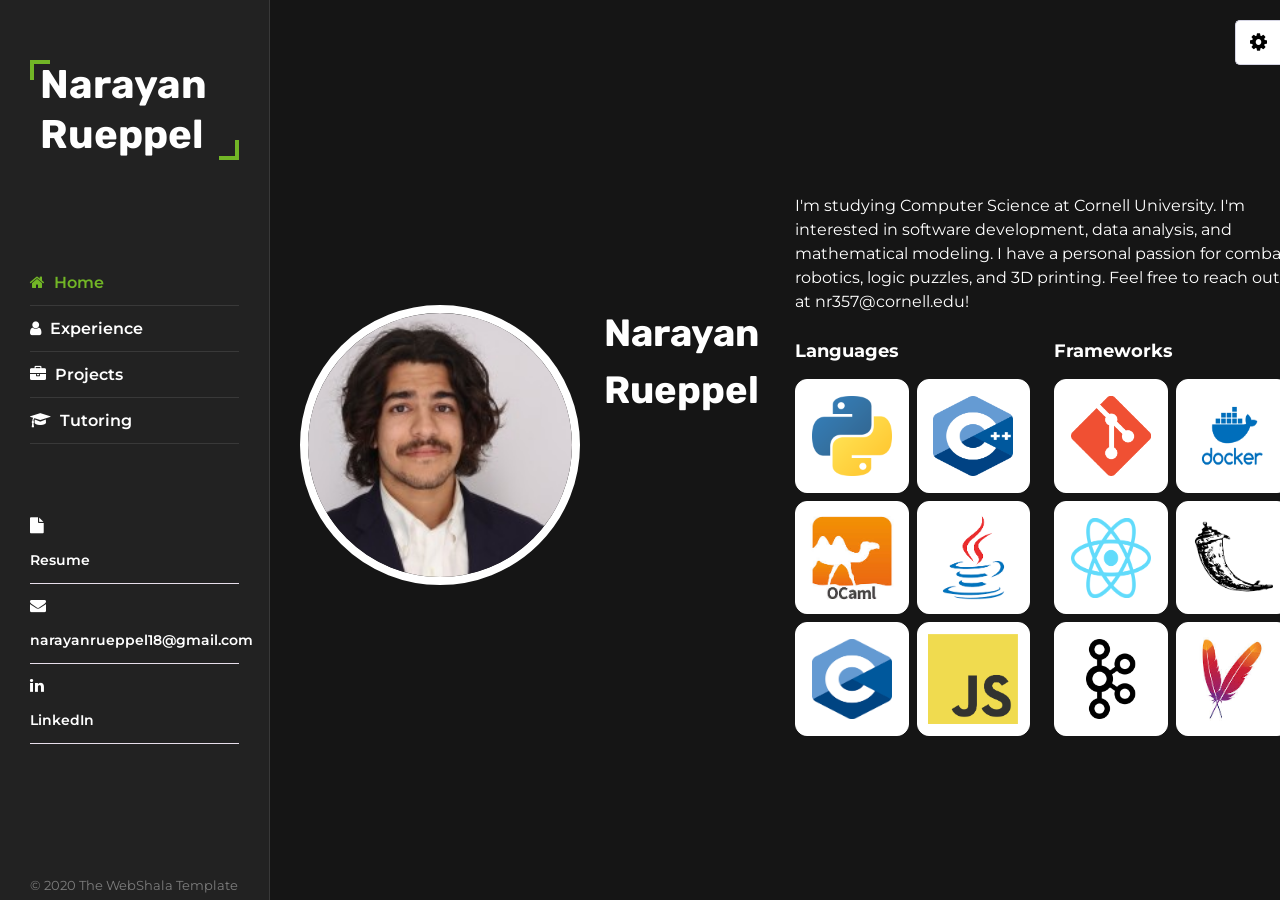
==== commit 0a24f5cc: "final changes" ====
--- a/index.html
+++ b/index.html
@@ -43,7 +43,7 @@
         <!-- Nav -->
         <ul class="nav">
           <li><a href="#home" class="active"><i class="fa fa-home"></i> Home</a></li>
-          <li><a href="#about"><i class="fa fa-user"></i> About</a></li>
+          <li><a href="#about"><i class="fa fa-user"></i> Experience</a></li>
           <li><a href="#projects"><i class="fa fa-briefcase"></i> Projects</a></li>
           <li><a href="#tutoring"><i class="fa fa-graduation-cap"></i> Tutoring</a></li>
         </ul>
@@ -77,13 +77,160 @@
         <div class="container">
           <div class="intro">
             <img src="images/about.jpg" alt="profile" class="shadow-dark">
-            <h1>Narayan Rueppel</h1>
-            <span class="iTyped"></span>
-            <div class="social-links">
-              <a href="#"><i class="fa fa-twitter"></i></a>
-              <a href="#"><i class="fa fa-facebook"></i></a>
-              <a href="#"><i class="fa fa-instagram"></i></a>
-              <a href="#"><i class="fa fa-linkedin"></i></a>
+            <div>
+              <h1>Narayan Rueppel</h1>
+            </div>
+          </div>
+          <div class="landing-skills">
+            <div class="skills-heading">
+              <p>I'm studying Computer Science at Cornell University. I'm interested in software development, data analysis, and mathematical modeling. I have a personal passion for combat robotics, logic puzzles, and 3D printing. Feel free to reach out at nr357@cornell.edu!</p>
+            </div>
+            <div class="skills-sections">
+              <div class="skills-subsection">
+                <h3>Languages</h3>
+                <div class="skills-grid" role="list" aria-label="Languages">
+                  <div class="skill-card js-full" role="listitem" aria-label="Python">
+                    <div class="skill-icon js-logo" aria-hidden="true">
+                      <img 
+                        src="images/skills/Python-logo-notext.svg.png"
+                        alt="Python logo"
+                        width="80"
+                        height="80"
+                      />
+                    </div>
+                    <span class="skill-label">Python</span>
+                    </div>
+                  <div class="skill-card js-full" role="listitem" aria-label="C++">
+                    <div class="skill-icon js-logo" aria-hidden="true">
+                      <img 
+                        src="images/skills/ISO_C++_Logo.svg.png"
+                        alt="C++ logo"
+                        width="80"
+                        height="80"
+                      />
+                    </div>
+                    <span class="skill-label">C++</span>
+                    </div>
+                  <div class="skill-card js-full" role="listitem" aria-label="OCaml">
+                    <div class="skill-icon js-logo" aria-hidden="true">
+                      <img 
+                        src="images/skills/OCaml_Logo.jpg"
+                        alt="OCaml logo"
+                        width="90"
+                        height="90"
+                      />
+                    </div>
+                    <span class="skill-label">OCaml</span>
+                    </div>
+                  <div class="skill-card js-full" role="listitem" aria-label="Java">
+                    <div class="skill-icon js-logo" aria-hidden="true">
+                      <img 
+                        src="images/skills/java logo.png"
+                        alt="Java logo"
+                        width="85"
+                        height="85"
+                      />
+                    </div>
+                    <span class="skill-label">Java</span>
+                    </div>
+                  <div class="skill-card js-full" role="listitem" aria-label="C">
+                    <div class="skill-icon js-logo" aria-hidden="true">
+                      <img 
+                        src="images/skills/C_Logo.png"
+                        alt="C logo"
+                        width="80"
+                        height="80"
+                      />
+                    </div>
+                    <span class="skill-label">C</span>
+                    </div>
+                  
+                  <div class="skill-card js-full" role="listitem" aria-label="JavaScript">
+                    <div class="skill-icon js-logo" aria-hidden="true">
+                      <img 
+                        src="images/skills/JavaScript-logo.png"
+                        alt="JavaScript logo"
+                        width="90"
+                        height="90"
+                      />
+                    </div>
+                    <span class="skill-label">Javascript</span>
+                  </div>
+                </div>
+              </div>
+              <div class="skills-subsection">
+                <h3>Frameworks</h3>
+                <div class="skills-grid" role="list" aria-label="Languages">
+                  <div class="skill-card js-full" role="listitem" aria-label="Git">
+                    <div class="skill-icon js-logo" aria-hidden="true">
+                      <img 
+                        src="images\skills\18133.png"
+                        alt="Git logo"
+                        width="80"
+                        height="80"
+                      />
+                    </div>
+                    <span class="skill-label">Git</span>
+                    </div>
+                  <div class="skill-card js-full" role="listitem" aria-label="Docker">
+                    <div class="skill-icon js-logo" aria-hidden="true">
+                      <img 
+                        src="images/skills/Docker.logo2_.png"
+                        alt="Docker logo"
+                        width="95"
+                        height="95"
+                      />
+                    </div>
+                    <span class="skill-label">Docker</span>
+                    </div>
+                  <div class="skill-card js-full" role="listitem" aria-label="React">
+                    <div class="skill-icon js-logo" aria-hidden="true">
+                      <img 
+                        src="images/skills/React-icon.svg.png"
+                        alt="React logo"
+                        width="80"
+                        height="80"
+                      />
+                    </div>
+                    <span class="skill-label">React</span>
+                    </div>
+                  <div class="skill-card js-full" role="listitem" aria-label="Flask">
+                    <div class="skill-icon js-logo" aria-hidden="true">
+                      <img 
+                        src="images\skills\images.png"
+                        alt="Flask logo"
+                        width="90"
+                        height="90"
+                      />
+                    </div>
+                    <span class="skill-label">Flask</span>
+                    </div>
+                  <div class="skill-card js-full" role="listitem" aria-label="Kafka">
+                    <div class="skill-icon js-logo" aria-hidden="true">
+                      <img 
+                        src="images/skills/apache_kafka_logo_icon_167865.png"
+                        alt="Kafka logo"
+                        width="80"
+                        height="80"
+                      />
+                    </div>
+                    <span class="skill-label">Kafka</span>
+                    </div>
+                  
+                  <div class="skill-card js-full" role="listitem" aria-label="Maven">
+                    <div class="skill-icon js-logo" aria-hidden="true">
+                      <img 
+                        src="images/skills/images (2).jpg"
+                        alt="Maven logo"
+                        width="90"
+                        height="90"
+                      />
+                    </div>
+                    <span class="skill-label">Maven</span>
+                  </div>
+                </div>
+              </div>
+              </div>
             </div>
           </div>
         </div>
@@ -95,7 +242,7 @@
         <div class="container">
           <div class="row">
             <div class="section-title padd-15">
-              <h2>About Me</h2>
+              <h2>Experience</h2>
             </div>
           </div>
           <div class="row">
@@ -103,7 +250,6 @@
               <div class="row">
                 <div class="about-text padd-15">
                   <h3>I'm Narayan and I am a <span>Software Engineer</span></h3>
-                  <p> I'm studying Computer Science at Cornell University. I'm interested in software development, data analysis, and mathematical modeling. I have a personal passion for combat robotics, logic puzzles, and 3D printing. Feel free to reach out at nr357@cornell.edu!</p>
                 </div>
               </div>
 
@@ -118,7 +264,7 @@
                           <div class="circle-dot"></div>
                           <h6 class="timeline-date"><i class="fa fa-calendar"></i> 2022 - 2026</h6>
                           <h4 class="timeline-title">Cornell University</h4>
-                          <p class="timeline-text">I attended Cornell University from 2022 to 2026 for Computer Science.</p>
+                          <p class="timeline-text">I attended Cornell University from 2022 to 2026 for Computer Science, with a minor in Mathematics. </p>
                         </div
                         <!-- timeline Item End -->
                         <!-- timeline Item -->
@@ -126,7 +272,7 @@
                           <div class="circle-dot"></div>
                           <h6 class="timeline-date"><i class="fa fa-calendar"></i> 2017 - 2022</h6>
                           <h4 class="timeline-title">Proof School</h4>
-                          <p class="timeline-text">Proof School is a secondary school in San Francisco for kids who love math. We are building a maker culture that puts ideas into practice.</p>
+                          <p class="timeline-text">Proof School is a secondary school in San Francisco for kids who love math. I attended proof school from 8th to 12th grade, and took advanced coursework in math and physics.</p>
                         </div>
                         <!-- timeline Item End -->
                       </div>
@@ -144,7 +290,7 @@
                           <h6 class="timeline-date"><i class="fa fa-calendar"></i> Summer 2025</h6>
                           <h4 class="timeline-title">Bloomberg</h4>
                           <h5 class="timeline-subtitle">Software Engineering Intern</h5>
-                          <p class="timeline-text"></p>
+                          <p class="timeline-text">At Bloomberg, I built high-throughput streaming and analytics systems using Kafka, Flink, Maven, and Python, integrating real-time trade analytics with LLM-driven insights while improving large-scale data processing performance and scalability.</p>
                         </div>
                         <!-- timeline Item End -->
                         <!-- timeline Item -->
@@ -153,7 +299,7 @@
                           <h6 class="timeline-date"><i class="fa fa-calendar"></i> Summer 2024</h6>
                           <h4 class="timeline-title">Seaview Systems</h4>
                           <h5 class="timeline-subtitle">Software Engineering Intern</h5>
-                          <p class="timeline-text"></p>
+                          <p class="timeline-text">At Seaview Systems, I developed software for ROV thruster control and sensor analysis using Python, React, and MATLAB, while optimizing multithreaded TCP communication systems to significantly improve data transmission performance.</p>
                         </div>
                         <!-- timeline Item End -->
                       </div>
@@ -368,7 +514,6 @@
   <!-- Live Style Switcher - Demo Only End -->
 
   <!-- Plugins -->
-  <script src="js/ityped.min.js"></script>
   <!-- Template js -->
   <script src="js/script.js"></script>
   <!-- Live Style Js - Demo Only -->
--- a/css/style.css
+++ b/css/style.css
@@ -516,6 +516,25 @@
     background-color: #2a2a2a;
 }
 
+/* Dark mode: landing skills adjustments (white text, darker cards) */
+body.dark .landing-skills .skills-heading h2 {
+    color: #ffffff;
+}
+body.dark .landing-skills .skills-heading p,
+body.dark .landing-skills .skill-card h4,
+body.dark .landing-skills .skills-subsection h3 {
+    color: #ffffff;
+}
+body.dark .landing-skills .skill-card {
+    background-color: #2a2a2a;
+    border: 1px solid #444444;
+    box-shadow: none;
+}
+body.dark .landing-skills .skill-icon {
+    background: linear-gradient(135deg,#4a90e2 0%,#2a6fb0 100%);
+    color: #ffffff;
+}
+
 body.dark .projects .project-info h3 {
     color: #ffffff;
 }
@@ -559,33 +578,207 @@
     display: flex;
 }
 
+.home .container {
+    display: flex;
+    align-items: center;
+    justify-content: space-between;
+    gap: 36px;
+    min-height: calc(100vh - 120px);
+}
+
 .home .intro {
-    text-align: center;
+    display: flex;
+    align-items: flex-start;
+    gap: 24px;
+    text-align: left;
+    flex: 0 0 42%;
 }
 
 .home .intro img {
-    height: 200px;
-    width: 200px;
+    height: 280px;
+    width: 280px;
     border-radius: 50%;
-    display: inline-block;
+    display: block;
     border: 8px solid #ffffff;
+    flex: 0 0 auto;
+}
+
+.landing-skills {
+    flex: 0 0 52%;
+    margin-top: 0;
 }
 
 .home .intro h1 {
-    font-size: 30px;
+    font-size: 38px;
     color: #302e4d;
     font-family: 'Rubik', sans-serif;
     font-weight: 700;
-    margin: 20px 0 5px;
-}
-
-.home .intro span {
-    font-size: 16px;
+    margin: 0 0 10px 0;
+}
+
+.home .intro .intro-subtitle {
+    font-size: 18px;
     font-weight: 500;
+    color: #504e70;
+    margin: 0 0 10px 0;
+    line-height: 1.6;
+}
+
+.landing-skills {
+    margin-top: 40px;
+}
+
+.landing-skills .skills-heading h2 {
+    font-size: 28px;
+    margin-bottom: 10px;
+    color: #302e4d;
+}
+
+.landing-skills .skills-heading p {
+    margin: 0 0 24px 0;
+    color: #6b6b7b;
+    max-width: 520px;
+}
+
+ .landing-skills .skills-sections {
+    display: flex;
+    gap: 24px;
+    flex-wrap: wrap;
+}
+
+.landing-skills .skills-subsection {
+    flex: 1;
+    min-width: 220px;
+}
+
+.landing-skills .skills-subsection h3 {
+    font-size: 18px;
+    margin: 0 0 14px;
+    color: #504e70;
+}
+
+.landing-skills .skills-grid {
+    display: grid;
+    grid-template-columns: repeat(auto-fit, minmax(80px, 1fr));
+    gap: 8px;
+}
+
+.landing-skills .skill-card {
+    background: rgba(255,255,255,0.95);
+    border-radius: 12px;
+    padding: 10px 8px;
+    box-shadow: 0 6px 18px rgba(0,0,0,0.06);
+    transition: transform 0.15s ease, box-shadow 0.15s ease;
+    text-align: center;
+    aspect-ratio: 1 / 1;
+    background-color: #ffffff;
+}
+
+.landing-skills .skill-card:hover {
+    transform: translateY(-3px);
+    box-shadow: 0 10px 22px rgba(0,0,0,0.1);
+}
+
+.landing-skills .skill-icon {
+    width: 28px;
+    height: 28px;
+    display: flex;
+    align-items: center;
+    justify-content: center;
+    margin-bottom: 8px;
+    border-radius: 50%;
+    background: transparent;
+    border: 1px solid rgba(48,46,77,0.06);
+    color: #504e70;
+    font-size: 12px;
+}
+
+.landing-skills .skill-icon.js-logo {
+    background: transparent !important;
+    border-radius: 6px;
+    padding: 0;
+    width: 36px;
+    height: 28px;
+    overflow: hidden;
+    border: none;
+}
+.landing-skills .skill-icon.js-logo svg {
+    width: 100%;
+    height: 100%;
+    display: block;
+}
+
+.landing-skills .skill-card.js-full {
+    padding: 0;
+    min-height: 64px;
+    display: flex;
+    align-items: stretch;
+    justify-content: stretch;
+    background: transparent;
+    border: 2px solid #000;
+    box-shadow: none;
+}
+.landing-skills .skill-card.js-full .skill-icon.js-logo {
+    width: 100%;
+    height: 100%;
+    border-radius: 0;
+    padding: 0;
     margin: 0;
-    line-height: 22px;
-    color: #504e70;
-
+}
+.landing-skills .skill-card.js-full .skill-icon.js-logo svg {
+    width: 100%;
+    height: 100%;
+    display: block;
+}
+
+body.dark .landing-skills .skill-card.js-full {
+    border-color: #ffffff;
+    background-color: #ffffff;
+}
+
+.landing-skills .skill-card.js-full { position: relative; overflow: hidden; }
+.landing-skills .skill-card.js-full .skill-label {
+    display: none;
+    position: absolute;
+    inset: 0;
+    align-items: center;
+    justify-content: center;
+    font-weight: 700;
+    font-size: 14px;
+    color: #000;
+    background: rgba(255,255,255,0.9);
+}
+.landing-skills .skill-card.js-full:hover .skill-label {
+    display: flex;
+}
+.landing-skills .skill-card.js-full:hover .skill-icon { opacity: 0.12; transform: scale(0.98); }
+
+/* Dark-mode hover label */
+body.dark .landing-skills .skill-card.js-full .skill-label {
+    color: #ffffff;
+    background: rgba(0,0,0,0.55);
+}
+
+.landing-skills .skill-card h4 {
+    margin: 0;
+    font-size: 13px;
+    color: #302e4d;
+}
+
+.landing-skills .skill-card p {
+    display: none;
+}
+
+/* Mobile: stack intro content and restore scroll if needed */
+@media(max-width: 991px) {
+    .home .container {
+        display: block;
+        min-height: auto;
+    }
+    .home { overflow-y: auto; }
+    .home .intro { display: block; text-align: center; }
+    .home .intro img { margin: 0 auto 12px; }
+    .landing-skills { margin-top: 30px; }
 }
 
 .home .intro .social-links {
